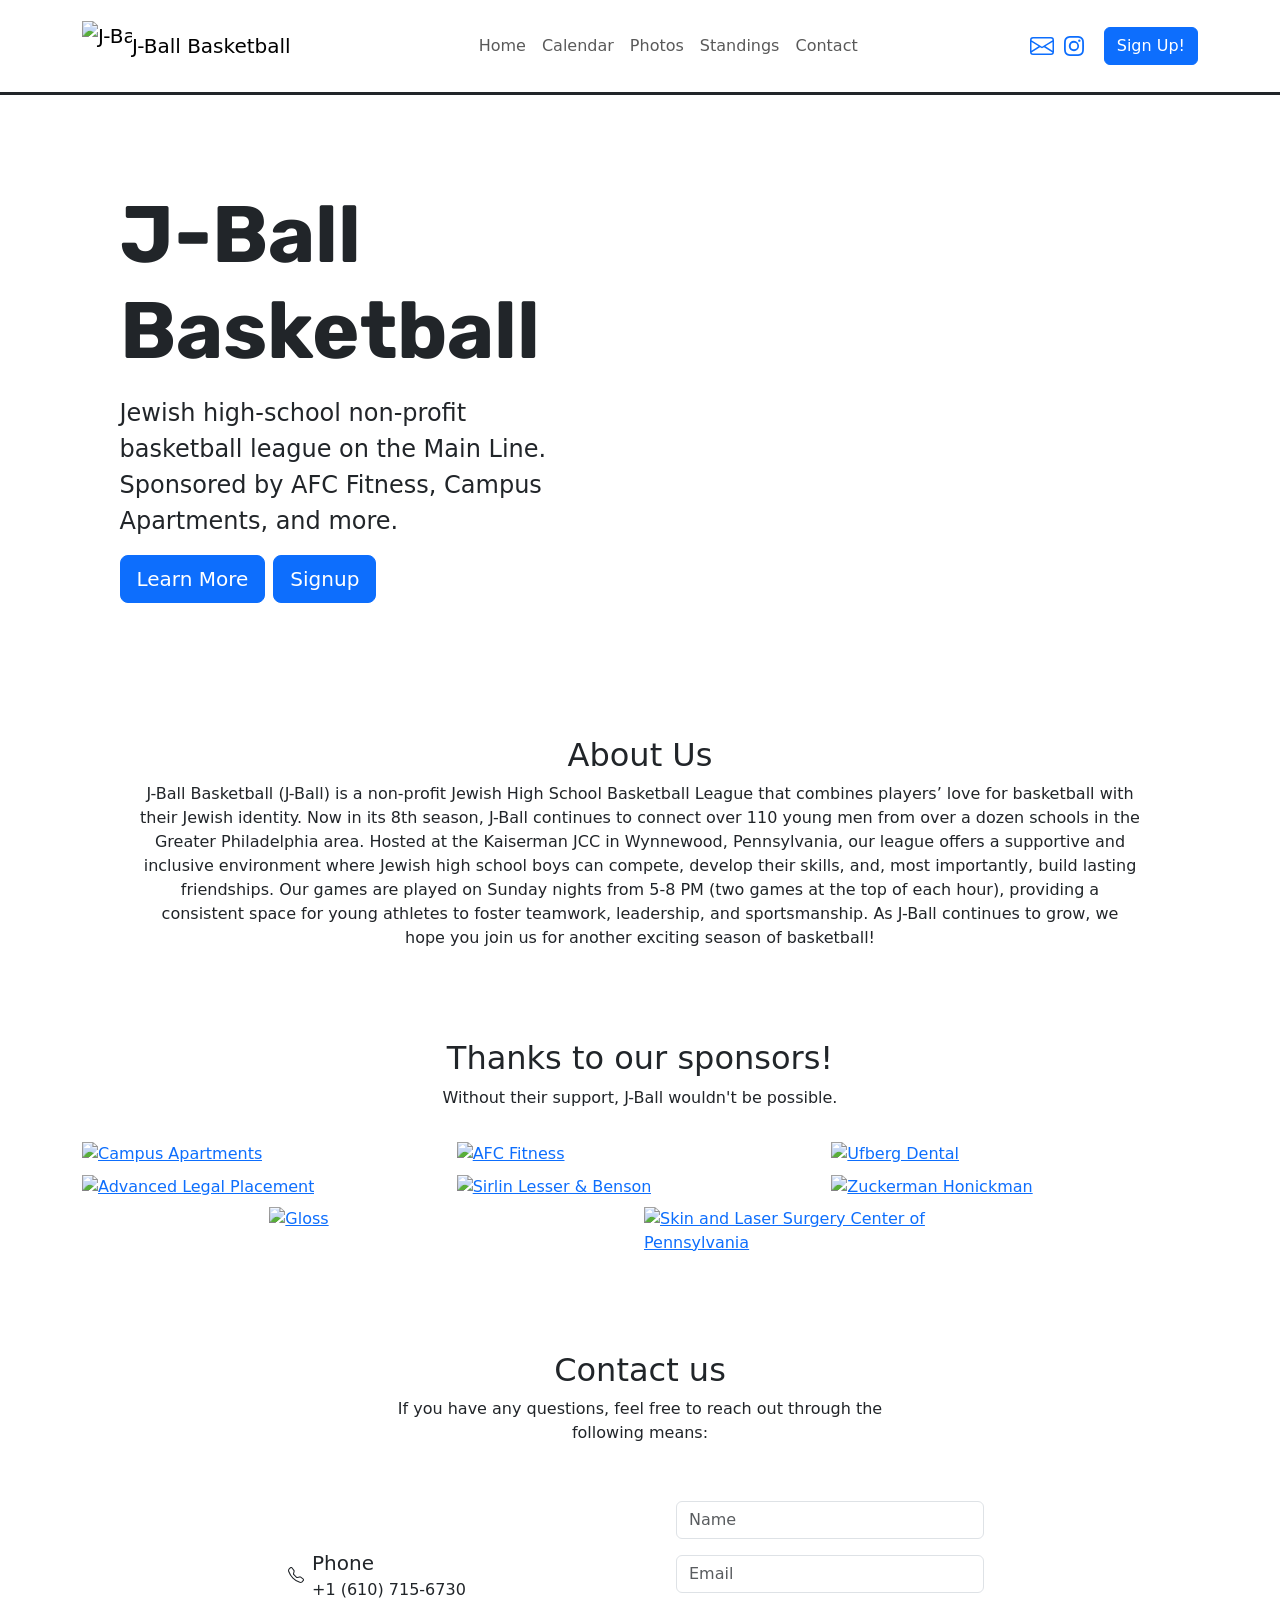
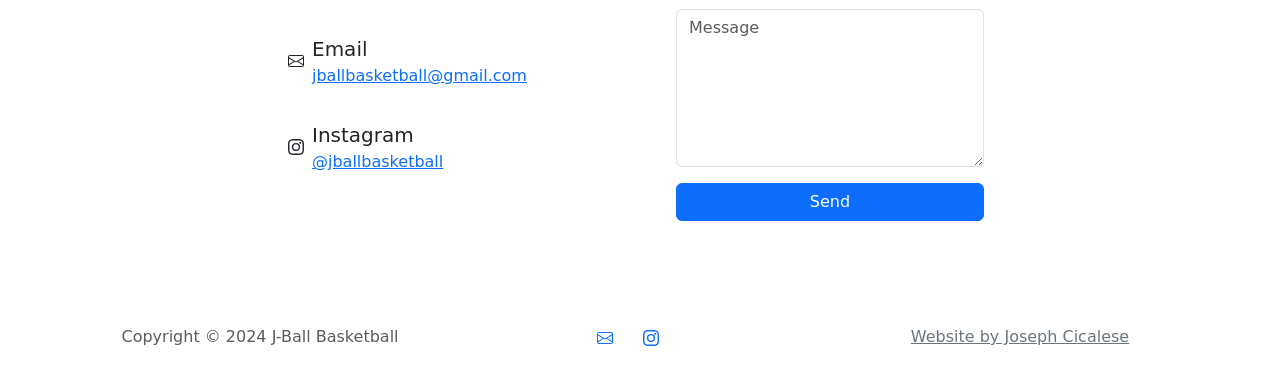
==== app/templates/index.html @ b158e4e8 "Fixed Google Analytics 2" ====
<!DOCTYPE html>
<html data-bs-theme="light" lang="en">

<head>
    <meta charset="utf-8">
<!-- Google Tag Manager -->
<script>(function(w,d,s,l,i){w[l]=w[l]||[];w[l].push({'gtm.start':
new Date().getTime(),event:'gtm.js'});var f=d.getElementsByTagName(s)[0],
j=d.createElement(s),dl=l!='dataLayer'?'&l='+l:'';j.async=true;j.src=
'https://www.googletagmanager.com/gtm.js?id='+i+dl;f.parentNode.insertBefore(j,f);
})(window,document,'script','dataLayer','GTM-PV2G3R6Z');</script>
<!-- End Google Tag Manager -->
<!-- Google tag (gtag.js) -->
<script async src="https://www.googletagmanager.com/gtag/js?id=G-W5881GRMF7"></script>
<script>
  window.dataLayer = window.dataLayer || [];
  function gtag(){dataLayer.push(arguments);}
  gtag('js', new Date());

  gtag('config', 'G-W5881GRMF7');
</script>
    <meta name="viewport" content="width=device-width, initial-scale=1.0, shrink-to-fit=no">
    <title>J-Ball Basketball</title>
    <link rel="canonical" href="https://jballbasketball.com/">
    <meta property="og:url" content="https://jballbasketball.com/">
    <meta property="og:type" content="website">
    <meta name="description" content="Jewish high-school non-profit basketball league on the Main Line. Sponsored by AFC Fitness, Campus Apartments, and more. ">
    <script type="application/ld+json">
        {
            "@context": "http://schema.org",
            "@type": "WebSite",
            "name": "J-Ball Basketball",
            "url": "https://jballbasketball.com"
        }
    </script>
    <link rel="icon" type="image/png" sizes="800x800" href="https://ik.imagekit.io/jballbasketball/logos/jball-logo.png">
    <link rel="icon" type="image/png" sizes="800x800" href="https://ik.imagekit.io/jballbasketball/logos/jball-logo.png">
    <link rel="stylesheet" href="https://cdn.jsdelivr.net/npm/bootstrap@5.3.3/dist/css/bootstrap.min.css">
    <link rel="stylesheet" href="https://fonts.googleapis.com/css?family=ABeeZee&amp;display=swap">
    <link rel="stylesheet" href="https://fonts.googleapis.com/css?family=Open+Sans&amp;display=swap">
    <link rel="stylesheet" href="https://fonts.googleapis.com/css?family=Rubik&amp;display=swap">
    <link rel="stylesheet" href="/assets/css/styles.min.css">
    <link rel="stylesheet" href="https://cdn.jsdelivr.net/npm/bootstrap-icons@1.11.0/font/bootstrap-icons.css">
</head>

<body style="border-bottom-color: var(--bs-emphasis-color);">
    <nav class="navbar navbar-expand-md bg-body py-3" style="border-bottom-style: solid;">
        <div class="container"><!-- Google Tag Manager (noscript) -->
<noscript><iframe src="https://www.googletagmanager.com/ns/?id=GTM-PV2G3R6Z" height="0" width="0"
        style="display:none;visibility:hidden"></iframe></noscript>
<!-- End Google Tag Manager (noscript) --><a class="navbar-brand d-flex align-items-center" href="/"><img src="https://ik.imagekit.io/jballbasketball/logos/jball-logo.png" width="50" height="50" alt="J-Ball Logo"><span>J-Ball Basketball</span></a><button data-bs-toggle="collapse" class="navbar-toggler" data-bs-target="#navcol-3"><span class="visually-hidden">Toggle navigation</span><span class="navbar-toggler-icon"></span></button>
            <div class="collapse navbar-collapse" id="navcol-3">
                <ul class="navbar-nav mx-auto" id="navbar-links">
                    <li class="nav-item"><a class="nav-link" href="/">Home</a></li>
                    <li class="nav-item"><a class="nav-link" href="/calendar/">Calendar</a></li>
                    <li class="nav-item"><a class="nav-link" href="/photos/">Photos</a></li>
                    <li class="nav-item"><a class="nav-link" href="/standings/">Standings</a></li>
                    <li class="nav-item"><a class="nav-link" href="/contact/">Contact</a></li>
                </ul>
                <div class="d-md-flex d-xl-flex align-items-md-center align-items-xl-center">
                    <div style="margin-right: 20px;"><a href="mailto:jballbasketball@gmail.com" aria-label="Email J-Ball Basketball"><svg xmlns="http://www.w3.org/2000/svg" width="1em" height="1em" fill="currentColor" viewBox="0 0 16 16" class="bi bi-envelope" style="font-size: 24px;">
                                <path d="M0 4a2 2 0 0 1 2-2h12a2 2 0 0 1 2 2v8a2 2 0 0 1-2 2H2a2 2 0 0 1-2-2zm2-1a1 1 0 0 0-1 1v.217l7 4.2 7-4.2V4a1 1 0 0 0-1-1zm13 2.383-4.708 2.825L15 11.105zm-.034 6.876-5.64-3.471L8 9.583l-1.326-.795-5.64 3.47A1 1 0 0 0 2 13h12a1 1 0 0 0 .966-.741M1 11.105l4.708-2.897L1 5.383z"></path>
                            </svg></a><a href="https://www.instagram.com/jballbasketball/" aria-label="J-Ball Basketball's Instagram"><svg xmlns="http://www.w3.org/2000/svg" width="1em" height="1em" fill="currentColor" viewBox="0 0 16 16" class="bi bi-instagram" style="margin-left: 10px;font-size: 20px;">
                                <path d="M8 0C5.829 0 5.556.01 4.703.048 3.85.088 3.269.222 2.76.42a3.917 3.917 0 0 0-1.417.923A3.927 3.927 0 0 0 .42 2.76C.222 3.268.087 3.85.048 4.7.01 5.555 0 5.827 0 8.001c0 2.172.01 2.444.048 3.297.04.852.174 1.433.372 1.942.205.526.478.972.923 1.417.444.445.89.719 1.416.923.51.198 1.09.333 1.942.372C5.555 15.99 5.827 16 8 16s2.444-.01 3.298-.048c.851-.04 1.434-.174 1.943-.372a3.916 3.916 0 0 0 1.416-.923c.445-.445.718-.891.923-1.417.197-.509.332-1.09.372-1.942C15.99 10.445 16 10.173 16 8s-.01-2.445-.048-3.299c-.04-.851-.175-1.433-.372-1.941a3.926 3.926 0 0 0-.923-1.417A3.911 3.911 0 0 0 13.24.42c-.51-.198-1.092-.333-1.943-.372C10.443.01 10.172 0 7.998 0h.003zm-.717 1.442h.718c2.136 0 2.389.007 3.232.046.78.035 1.204.166 1.486.275.373.145.64.319.92.599.28.28.453.546.598.92.11.281.24.705.275 1.485.039.843.047 1.096.047 3.231s-.008 2.389-.047 3.232c-.035.78-.166 1.203-.275 1.485a2.47 2.47 0 0 1-.599.919c-.28.28-.546.453-.92.598-.28.11-.704.24-1.485.276-.843.038-1.096.047-3.232.047s-2.39-.009-3.233-.047c-.78-.036-1.203-.166-1.485-.276a2.478 2.478 0 0 1-.92-.598 2.48 2.48 0 0 1-.6-.92c-.109-.281-.24-.705-.275-1.485-.038-.843-.046-1.096-.046-3.233 0-2.136.008-2.388.046-3.231.036-.78.166-1.204.276-1.486.145-.373.319-.64.599-.92.28-.28.546-.453.92-.598.282-.11.705-.24 1.485-.276.738-.034 1.024-.044 2.515-.045v.002zm4.988 1.328a.96.96 0 1 0 0 1.92.96.96 0 0 0 0-1.92zm-4.27 1.122a4.109 4.109 0 1 0 0 8.217 4.109 4.109 0 0 0 0-8.217zm0 1.441a2.667 2.667 0 1 1 0 5.334 2.667 2.667 0 0 1 0-5.334"></path>
                            </svg></a></div><a class="btn btn-primary" role="button" href="/signup/">Sign Up!</a>
                </div>
            </div>
        </div>
    </nav>
    <section>
        <div data-bss-parallax-bg="true" style="height: 600px;background-image: url(https://ik.imagekit.io/jballbasketball/pictures/basket-ball-dude.jpg);background-position: center;background-size: cover;">
            <div class="container justify-content-xxl-start h-100">
                <div class="row h-100">
                    <div class="col-md-6 text-center text-md-start d-flex d-sm-flex d-md-flex justify-content-center align-items-center justify-content-md-start align-items-md-center justify-content-xl-center">
                        <div id="main-title-box" style="max-width: 511px;padding: 20px;border-radius: 33px;">
                            <h1 class="display-1 fw-bold" style="color: var(--bs-body-color);font-family: Rubik, sans-serif;">J-Ball Basketball</h1>
                            <p class="my-3" style="font-size: 24px;">Jewish high-school non-profit basketball league on the Main Line. Sponsored by AFC Fitness, Campus Apartments, and more. </p><button class="btn btn-primary btn-lg me-2" type="button" onclick="document.getElementById(&#39;about-us&#39;).scrollIntoView();">Learn More</button><a class="btn btn-primary btn-lg me-2" role="button" href="/signup/">Signup</a>
                        </div>
                    </div>
                </div>
            </div>
        </div>
    </section>
    <section class="text-center d-flex justify-content-xl-center mt-3" id="about-us">
        <div class="text-center" style="margin: 25px;width: 1000px;">
            <h2>About Us</h2>
            <p>J-Ball Basketball (J-Ball) is a non-profit Jewish High School Basketball League that combines players’ love for basketball with their Jewish identity. Now in its 8th season, J-Ball continues to connect over 110 young men from over a dozen schools in the Greater Philadelphia area. Hosted at the Kaiserman JCC in Wynnewood, Pennsylvania, our league offers a supportive and inclusive environment where Jewish high school boys can compete, develop their skills, and, most importantly, build lasting friendships. Our games are played on Sunday nights from 5-8 PM (two games at the top of each hour), providing a consistent space for young athletes to foster teamwork, leadership, and sportsmanship. As J-Ball continues to grow, we hope you join us for another exciting season of basketball! </p>
        </div>
    </section>
    <section class="photo-gallery py-4 py-xl-5">
        <div class="container">
            <div class="row mb-3">
                <div class="col-md-8 col-xl-6 text-center mx-auto">
                    <h2>Thanks to our sponsors!</h2>
                    <p class="w-lg-50">Without their support, J-Ball wouldn't be possible.</p>
                </div>
            </div>
            <div class="row gx-2 gy-2 row-cols-1 row-cols-md-2 row-cols-xl-3 d-lg-flex justify-content-lg-center photos" data-bss-baguettebox="">
                <div class="col item sponsor-photo"><a href="https://ik.imagekit.io/jballbasketball/sponsors/campus-apartments.jpg"><img class="img-fluid" src="https://ik.imagekit.io/jballbasketball/sponsors/campus-apartments.jpg" alt="Campus Apartments"></a></div>
                <div class="col item sponsor-photo"><a href="https://ik.imagekit.io/jballbasketball/sponsors/afc-fitness.png"><img class="img-fluid" src="https://ik.imagekit.io/jballbasketball/sponsors/afc-fitness.png" width="240" height="244" alt="AFC Fitness"></a></div>
                <div class="col item sponsor-photo"><a href="https://ik.imagekit.io/jballbasketball/sponsors/ufberg-dental.png"><img class="img-fluid" src="https://ik.imagekit.io/jballbasketball/sponsors/ufberg-dental.png" alt="Ufberg Dental"></a></div>
                <div class="col item sponsor-photo"><a href="https://ik.imagekit.io/jballbasketball/sponsors/advanced-legal-placement.png"><img class="img-fluid" src="https://ik.imagekit.io/jballbasketball/sponsors/advanced-legal-placement.png" alt="Advanced Legal Placement"></a></div>
                <div class="col item sponsor-photo"><a href="https://ik.imagekit.io/jballbasketball/sponsors/lesser-benson.png"><img class="img-fluid" src="https://ik.imagekit.io/jballbasketball/sponsors/lesser-benson.png" alt="Sirlin Lesser &amp; Benson"></a></div>
                <div class="col item sponsor-photo"><a href="https://ik.imagekit.io/jballbasketball/sponsors/zuckerman-honickman.png"><img class="img-fluid" src="https://ik.imagekit.io/jballbasketball/sponsors/zuckerman-honickman.png" alt="Zuckerman Honickman"></a></div>
                <div class="col item sponsor-photo"><a href="https://ik.imagekit.io/jballbasketball/sponsors/gloss.png"><img class="img-fluid" src="https://ik.imagekit.io/jballbasketball/sponsors/gloss.png" alt="Gloss"></a></div>
                <div class="col item sponsor-photo"><a href="https://ik.imagekit.io/jballbasketball/sponsors/skin-and-laser.png"><img class="img-fluid" src="https://ik.imagekit.io/jballbasketball/sponsors/skin-and-laser.png" alt="Skin and Laser Surgery Center of Pennsylvania"></a></div>
            </div>
        </div>
    </section>
    <section class="position-relative py-4 py-xl-5">
        <div class="container position-relative">
            <div class="row mb-3">
                <div class="col-md-8 col-xl-6 text-center mx-auto">
                    <h2>Contact us</h2>
                    <p class="w-lg-50">If you have any questions, feel free to reach out through the following means:</p>
                </div>
            </div>
            <div class="row d-flex justify-content-center">
                <div class="col-md-6 col-lg-4 col-xl-4">
                    <div class="d-flex flex-column justify-content-center align-items-start h-100">
                        <div class="d-flex align-items-center p-3">
                            <div class="bs-icon-md bs-icon-rounded bs-icon-primary d-flex flex-shrink-0 justify-content-center align-items-center d-inline-block bs-icon"><svg xmlns="http://www.w3.org/2000/svg" width="1em" height="1em" fill="currentColor" viewBox="0 0 16 16" class="bi bi-telephone">
                                    <path d="M3.654 1.328a.678.678 0 0 0-1.015-.063L1.605 2.3c-.483.484-.661 1.169-.45 1.77a17.568 17.568 0 0 0 4.168 6.608 17.569 17.569 0 0 0 6.608 4.168c.601.211 1.286.033 1.77-.45l1.034-1.034a.678.678 0 0 0-.063-1.015l-2.307-1.794a.678.678 0 0 0-.58-.122l-2.19.547a1.745 1.745 0 0 1-1.657-.459L5.482 8.062a1.745 1.745 0 0 1-.46-1.657l.548-2.19a.678.678 0 0 0-.122-.58L3.654 1.328zM1.884.511a1.745 1.745 0 0 1 2.612.163L6.29 2.98c.329.423.445.974.315 1.494l-.547 2.19a.678.678 0 0 0 .178.643l2.457 2.457a.678.678 0 0 0 .644.178l2.189-.547a1.745 1.745 0 0 1 1.494.315l2.306 1.794c.829.645.905 1.87.163 2.611l-1.034 1.034c-.74.74-1.846 1.065-2.877.702a18.634 18.634 0 0 1-7.01-4.42 18.634 18.634 0 0 1-4.42-7.009c-.362-1.03-.037-2.137.703-2.877L1.885.511z"></path>
                                </svg></div>
                            <div class="px-2">
                                <p class="lead mb-0">Phone</p>
                                <p class="mb-0">+1 (610) 715-6730</p>
                            </div>
                        </div>
                        <div class="d-flex align-items-center p-3">
                            <div class="bs-icon-md bs-icon-rounded bs-icon-primary d-flex flex-shrink-0 justify-content-center align-items-center d-inline-block bs-icon"><svg xmlns="http://www.w3.org/2000/svg" width="1em" height="1em" fill="currentColor" viewBox="0 0 16 16" class="bi bi-envelope">
                                    <path d="M0 4a2 2 0 0 1 2-2h12a2 2 0 0 1 2 2v8a2 2 0 0 1-2 2H2a2 2 0 0 1-2-2zm2-1a1 1 0 0 0-1 1v.217l7 4.2 7-4.2V4a1 1 0 0 0-1-1zm13 2.383-4.708 2.825L15 11.105zm-.034 6.876-5.64-3.471L8 9.583l-1.326-.795-5.64 3.47A1 1 0 0 0 2 13h12a1 1 0 0 0 .966-.741M1 11.105l4.708-2.897L1 5.383z"></path>
                                </svg></div>
                            <div class="px-2">
                                <p class="lead mb-0">Email</p><a href="mailto:jballbasketball@gmail.com">
                                    <p class="mb-0">jballbasketball@gmail.com</p>
                                </a>
                            </div>
                        </div>
                        <div class="d-flex align-items-center p-3">
                            <div class="bs-icon-md bs-icon-rounded bs-icon-primary d-flex flex-shrink-0 justify-content-center align-items-center d-inline-block bs-icon"><svg xmlns="http://www.w3.org/2000/svg" width="1em" height="1em" fill="currentColor" viewBox="0 0 16 16" class="bi bi-instagram">
                                    <path d="M8 0C5.829 0 5.556.01 4.703.048 3.85.088 3.269.222 2.76.42a3.917 3.917 0 0 0-1.417.923A3.927 3.927 0 0 0 .42 2.76C.222 3.268.087 3.85.048 4.7.01 5.555 0 5.827 0 8.001c0 2.172.01 2.444.048 3.297.04.852.174 1.433.372 1.942.205.526.478.972.923 1.417.444.445.89.719 1.416.923.51.198 1.09.333 1.942.372C5.555 15.99 5.827 16 8 16s2.444-.01 3.298-.048c.851-.04 1.434-.174 1.943-.372a3.916 3.916 0 0 0 1.416-.923c.445-.445.718-.891.923-1.417.197-.509.332-1.09.372-1.942C15.99 10.445 16 10.173 16 8s-.01-2.445-.048-3.299c-.04-.851-.175-1.433-.372-1.941a3.926 3.926 0 0 0-.923-1.417A3.911 3.911 0 0 0 13.24.42c-.51-.198-1.092-.333-1.943-.372C10.443.01 10.172 0 7.998 0h.003zm-.717 1.442h.718c2.136 0 2.389.007 3.232.046.78.035 1.204.166 1.486.275.373.145.64.319.92.599.28.28.453.546.598.92.11.281.24.705.275 1.485.039.843.047 1.096.047 3.231s-.008 2.389-.047 3.232c-.035.78-.166 1.203-.275 1.485a2.47 2.47 0 0 1-.599.919c-.28.28-.546.453-.92.598-.28.11-.704.24-1.485.276-.843.038-1.096.047-3.232.047s-2.39-.009-3.233-.047c-.78-.036-1.203-.166-1.485-.276a2.478 2.478 0 0 1-.92-.598 2.48 2.48 0 0 1-.6-.92c-.109-.281-.24-.705-.275-1.485-.038-.843-.046-1.096-.046-3.233 0-2.136.008-2.388.046-3.231.036-.78.166-1.204.276-1.486.145-.373.319-.64.599-.92.28-.28.546-.453.92-.598.282-.11.705-.24 1.485-.276.738-.034 1.024-.044 2.515-.045v.002zm4.988 1.328a.96.96 0 1 0 0 1.92.96.96 0 0 0 0-1.92zm-4.27 1.122a4.109 4.109 0 1 0 0 8.217 4.109 4.109 0 0 0 0-8.217zm0 1.441a2.667 2.667 0 1 1 0 5.334 2.667 2.667 0 0 1 0-5.334"></path>
                                </svg></div>
                            <div class="px-2">
                                <p class="lead mb-0">Instagram</p><a href="https://www.instagram.com/jballbasketball/">
                                    <p class="mb-0">@jballbasketball</p>
                                </a>
                            </div>
                        </div>
                    </div>
                </div>
                <div class="col-md-6 col-lg-5 col-xl-4">
                    <div>
                        <form class="p-3 p-xl-4" data-bss-recipient="56b53bdfa88cc1d5cde0d2db4779ac4d">
                            <div class="mb-3"><input class="form-control" type="text" id="name-1" name="name" placeholder="Name" required=""></div>
                            <div class="mb-3"><input class="form-control" type="email" id="email-1" name="email" placeholder="Email" required=""></div>
                            <div class="mb-3"><textarea class="form-control" id="message-1" name="message" rows="6" placeholder="Message" required=""></textarea></div><input class="form-control d-none" type="text" name="form-id" placeholder="Form Type" value="contact-form-jball" readonly="">
                            <div><button class="btn btn-primary d-block w-100" type="submit">Send </button></div>
                        </form>
                    </div>
                </div>
            </div>
        </div>
    </section>
    <footer class="text-center py-4">
        <div class="container">
            <div class="row row-cols-1 row-cols-lg-3">
                <div class="col">
                    <p class="text-muted my-2">Copyright&nbsp;© 2024 J-Ball Basketball</p>
                </div>
                <div class="col">
                    <ul class="list-inline my-2">
                        <li class="list-inline-item me-4"><a href="mailto:jballbasketball@gmail.com" aria-label="Email J-Ball Basketball">
                                <div class="bs-icon-sm bs-icon-circle bs-icon-primary bs-icon"><svg xmlns="http://www.w3.org/2000/svg" width="1em" height="1em" fill="currentColor" viewBox="0 0 16 16" class="bi bi-envelope">
                                        <path d="M0 4a2 2 0 0 1 2-2h12a2 2 0 0 1 2 2v8a2 2 0 0 1-2 2H2a2 2 0 0 1-2-2zm2-1a1 1 0 0 0-1 1v.217l7 4.2 7-4.2V4a1 1 0 0 0-1-1zm13 2.383-4.708 2.825L15 11.105zm-.034 6.876-5.64-3.471L8 9.583l-1.326-.795-5.64 3.47A1 1 0 0 0 2 13h12a1 1 0 0 0 .966-.741M1 11.105l4.708-2.897L1 5.383z"></path>
                                    </svg></div>
                            </a></li>
                        <li class="list-inline-item me-4"><a href="https://www.instagram.com/jballbasketball/" aria-label="J-Ball Basketball's Instagram">
                                <div class="bs-icon-sm bs-icon-circle bs-icon-primary bs-icon"><svg xmlns="http://www.w3.org/2000/svg" width="1em" height="1em" fill="currentColor" viewBox="0 0 16 16" class="bi bi-instagram">
                                        <path d="M8 0C5.829 0 5.556.01 4.703.048 3.85.088 3.269.222 2.76.42a3.917 3.917 0 0 0-1.417.923A3.927 3.927 0 0 0 .42 2.76C.222 3.268.087 3.85.048 4.7.01 5.555 0 5.827 0 8.001c0 2.172.01 2.444.048 3.297.04.852.174 1.433.372 1.942.205.526.478.972.923 1.417.444.445.89.719 1.416.923.51.198 1.09.333 1.942.372C5.555 15.99 5.827 16 8 16s2.444-.01 3.298-.048c.851-.04 1.434-.174 1.943-.372a3.916 3.916 0 0 0 1.416-.923c.445-.445.718-.891.923-1.417.197-.509.332-1.09.372-1.942C15.99 10.445 16 10.173 16 8s-.01-2.445-.048-3.299c-.04-.851-.175-1.433-.372-1.941a3.926 3.926 0 0 0-.923-1.417A3.911 3.911 0 0 0 13.24.42c-.51-.198-1.092-.333-1.943-.372C10.443.01 10.172 0 7.998 0h.003zm-.717 1.442h.718c2.136 0 2.389.007 3.232.046.78.035 1.204.166 1.486.275.373.145.64.319.92.599.28.28.453.546.598.92.11.281.24.705.275 1.485.039.843.047 1.096.047 3.231s-.008 2.389-.047 3.232c-.035.78-.166 1.203-.275 1.485a2.47 2.47 0 0 1-.599.919c-.28.28-.546.453-.92.598-.28.11-.704.24-1.485.276-.843.038-1.096.047-3.232.047s-2.39-.009-3.233-.047c-.78-.036-1.203-.166-1.485-.276a2.478 2.478 0 0 1-.92-.598 2.48 2.48 0 0 1-.6-.92c-.109-.281-.24-.705-.275-1.485-.038-.843-.046-1.096-.046-3.233 0-2.136.008-2.388.046-3.231.036-.78.166-1.204.276-1.486.145-.373.319-.64.599-.92.28-.28.546-.453.92-.598.282-.11.705-.24 1.485-.276.738-.034 1.024-.044 2.515-.045v.002zm4.988 1.328a.96.96 0 1 0 0 1.92.96.96 0 0 0 0-1.92zm-4.27 1.122a4.109 4.109 0 1 0 0 8.217 4.109 4.109 0 0 0 0-8.217zm0 1.441a2.667 2.667 0 1 1 0 5.334 2.667 2.667 0 0 1 0-5.334"></path>
                                    </svg></div>
                            </a></li>
                    </ul>
                </div>
                <div class="col">
                    <ul class="list-inline my-2">
                        <li class="list-inline-item"><a class="link-secondary" href="https://www.josephcicalese.com/">Website by Joseph Cicalese</a></li>
                    </ul>
                </div>
            </div>
        </div>
    </footer>
    <script src="https://cdn.jsdelivr.net/npm/bootstrap@5.3.3/dist/js/bootstrap.bundle.min.js"></script>
    <script src="/assets/js/script.min.js"></script>
    <script src="/assets/js/smart-forms.min.min.js"></script>
</body>

</html>
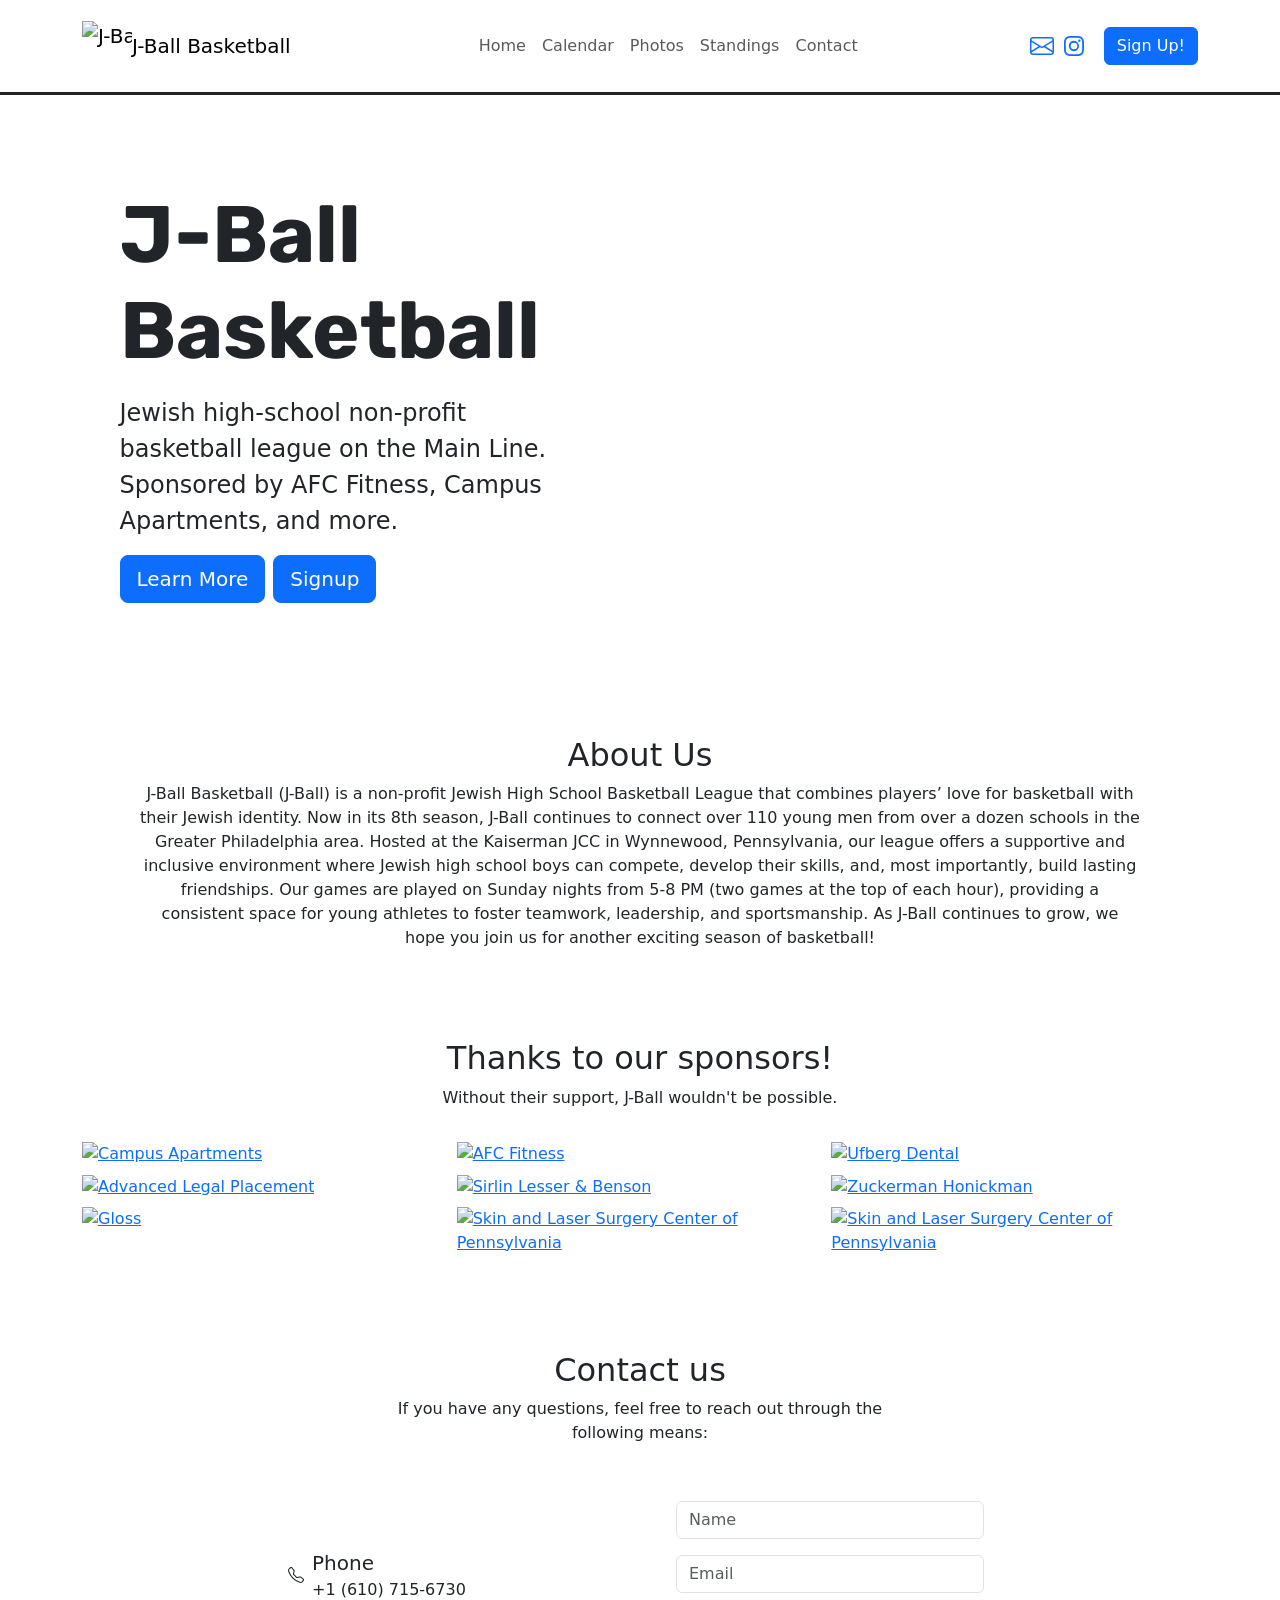
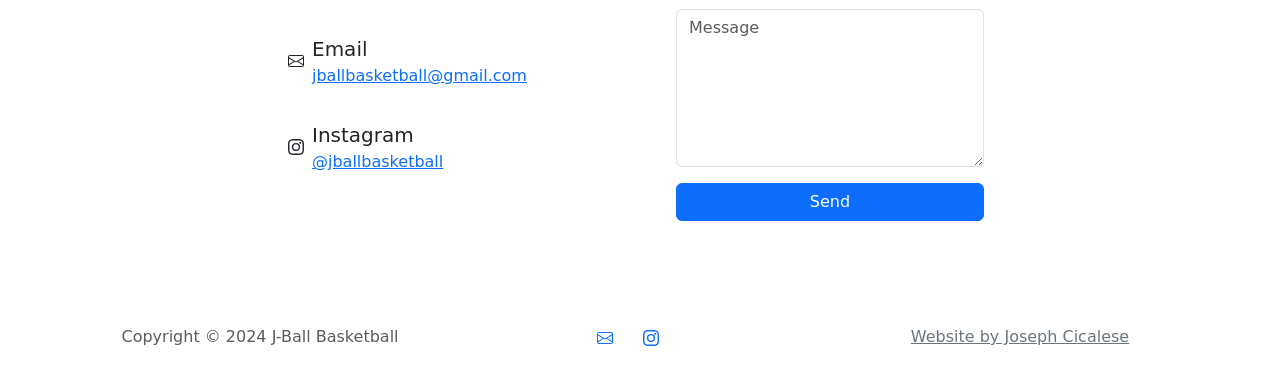
==== commit 602dd7f7: "Added O2W sponsor" ====
--- a/app/templates/index.html
+++ b/app/templates/index.html
@@ -68,7 +68,7 @@
         </div>
     </nav>
     <section>
-        <div data-bss-parallax-bg="true" style="height: 600px;background-image: url(https://ik.imagekit.io/jballbasketball/pictures/basket-ball-dude.jpg);background-position: center;background-size: cover;">
+        <div data-bss-parallax-bg="true" style="height: 600px;background-image: url(https://ik.imagekit.io/jballbasketball/pictures/home-page-photo.jpg);background-position: center;background-size: cover;">
             <div class="container justify-content-xxl-start h-100">
                 <div class="row h-100">
                     <div class="col-md-6 text-center text-md-start d-flex d-sm-flex d-md-flex justify-content-center align-items-center justify-content-md-start align-items-md-center justify-content-xl-center">
@@ -104,6 +104,7 @@
                 <div class="col item sponsor-photo"><a href="https://ik.imagekit.io/jballbasketball/sponsors/zuckerman-honickman.png"><img class="img-fluid" src="https://ik.imagekit.io/jballbasketball/sponsors/zuckerman-honickman.png" alt="Zuckerman Honickman"></a></div>
                 <div class="col item sponsor-photo"><a href="https://ik.imagekit.io/jballbasketball/sponsors/gloss.png"><img class="img-fluid" src="https://ik.imagekit.io/jballbasketball/sponsors/gloss.png" alt="Gloss"></a></div>
                 <div class="col item sponsor-photo"><a href="https://ik.imagekit.io/jballbasketball/sponsors/skin-and-laser.png"><img class="img-fluid" src="https://ik.imagekit.io/jballbasketball/sponsors/skin-and-laser.png" alt="Skin and Laser Surgery Center of Pennsylvania"></a></div>
+                <div class="col item sponsor-photo"><a href="https://ik.imagekit.io/jballbasketball/sponsors/skin-and-laser.png"><img class="img-fluid" src="https://ik.imagekit.io/jballbasketball/sponsors/out2win.png" alt="Skin and Laser Surgery Center of Pennsylvania"></a></div>
             </div>
         </div>
     </section>
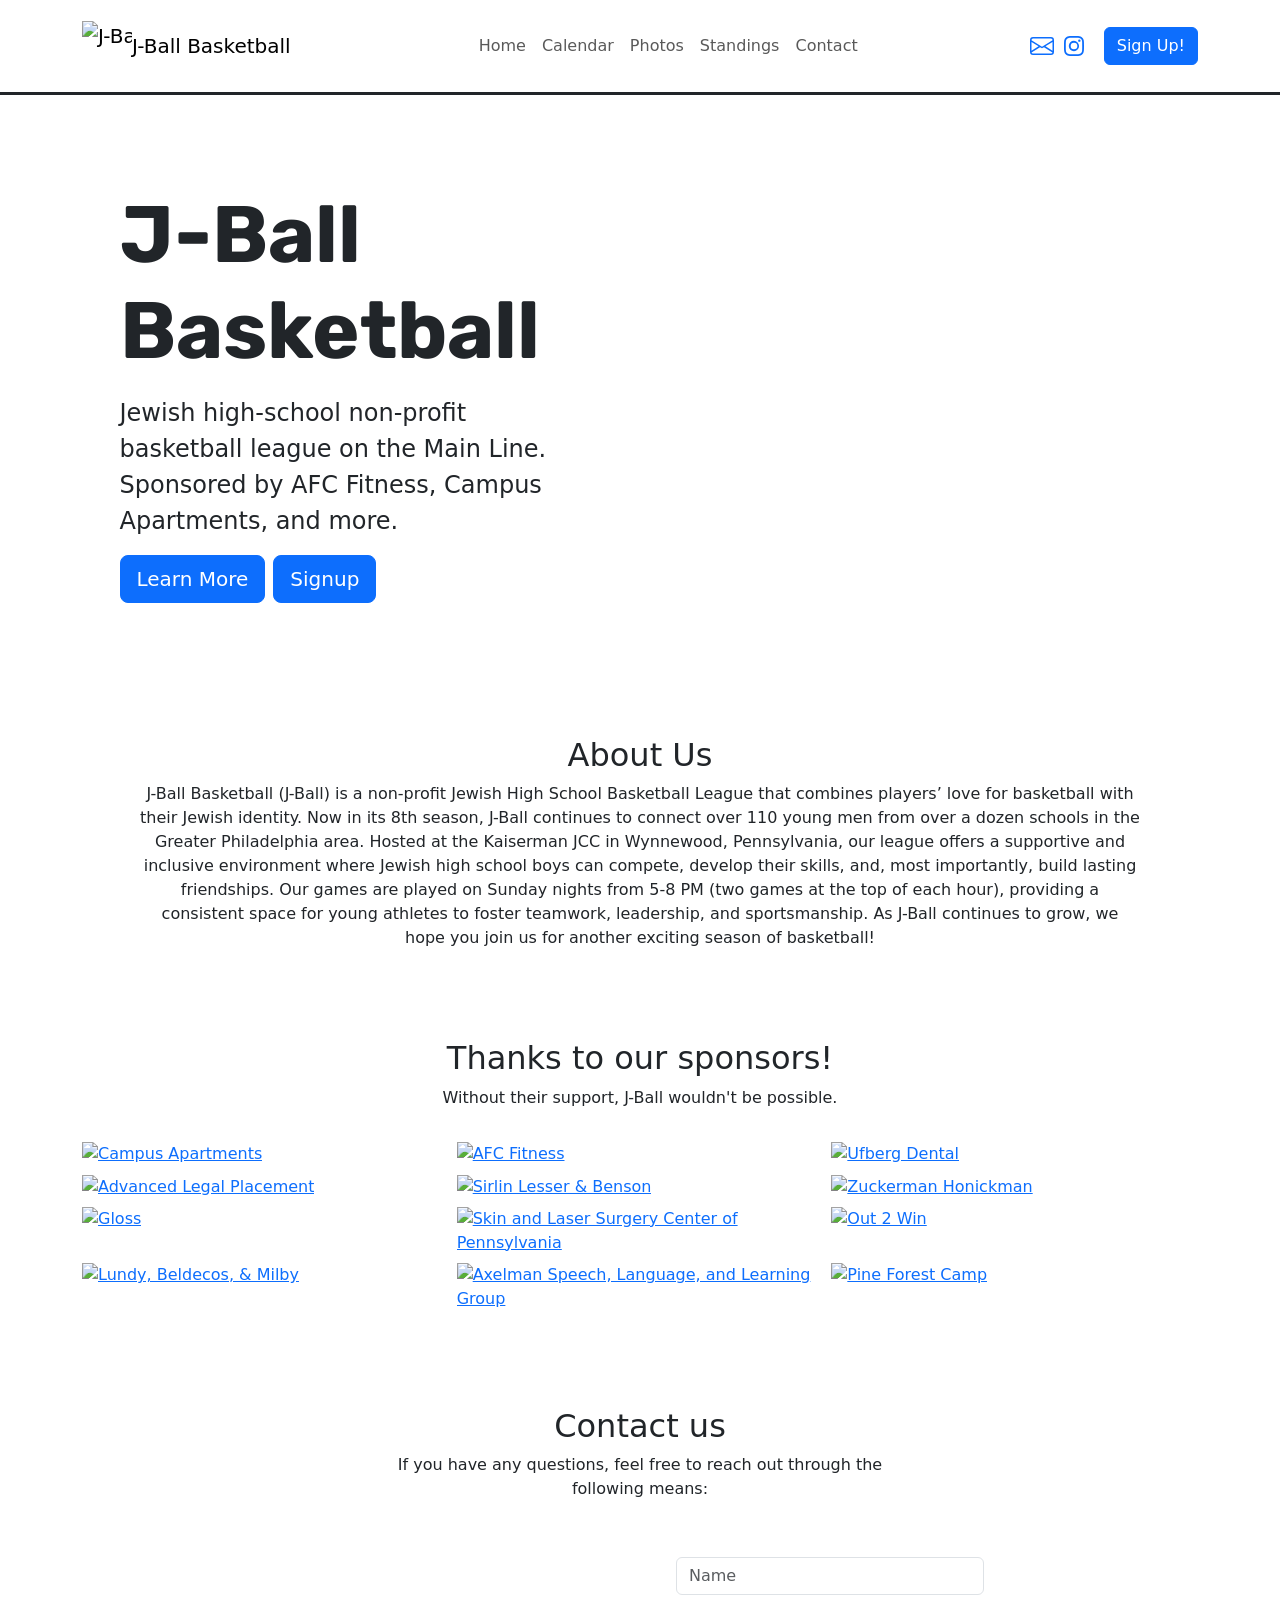
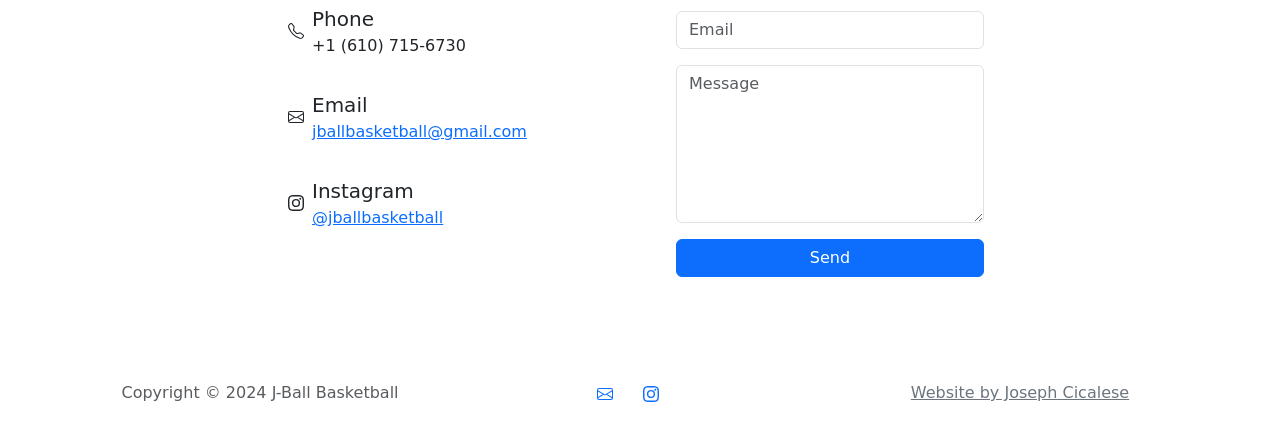
==== commit 67de5703: "Added sponsors and updated signup.html with wider central tournament" ====
--- a/app/templates/index.html
+++ b/app/templates/index.html
@@ -104,7 +104,10 @@
                 <div class="col item sponsor-photo"><a href="https://ik.imagekit.io/jballbasketball/sponsors/zuckerman-honickman.png"><img class="img-fluid" src="https://ik.imagekit.io/jballbasketball/sponsors/zuckerman-honickman.png" alt="Zuckerman Honickman"></a></div>
                 <div class="col item sponsor-photo"><a href="https://ik.imagekit.io/jballbasketball/sponsors/gloss.png"><img class="img-fluid" src="https://ik.imagekit.io/jballbasketball/sponsors/gloss.png" alt="Gloss"></a></div>
                 <div class="col item sponsor-photo"><a href="https://ik.imagekit.io/jballbasketball/sponsors/skin-and-laser.png"><img class="img-fluid" src="https://ik.imagekit.io/jballbasketball/sponsors/skin-and-laser.png" alt="Skin and Laser Surgery Center of Pennsylvania"></a></div>
-                <div class="col item sponsor-photo"><a href="https://ik.imagekit.io/jballbasketball/sponsors/skin-and-laser.png"><img class="img-fluid" src="https://ik.imagekit.io/jballbasketball/sponsors/out2win.png" alt="Skin and Laser Surgery Center of Pennsylvania"></a></div>
+                <div class="col item sponsor-photo"><a href="https://ik.imagekit.io/jballbasketball/sponsors/skin-and-laser.png"><img class="img-fluid" src="https://ik.imagekit.io/jballbasketball/sponsors/out2win.png" alt="Out 2 Win"></a></div>
+                <div class="col item sponsor-photo"><a href="https://ik.imagekit.io/jballbasketball/sponsors/skin-and-laser.png"><img class="img-fluid" src="https://ik.imagekit.io/jballbasketball/sponsors/lbm.png" alt="Lundy, Beldecos, &amp; Milby"></a></div>
+                <div class="col item sponsor-photo"><a href="https://ik.imagekit.io/jballbasketball/sponsors/skin-and-laser.png"><img class="img-fluid" src="https://ik.imagekit.io/jballbasketball/sponsors/axelman.png" alt="Axelman Speech, Language, and Learning Group"></a></div>
+                <div class="col item sponsor-photo"><a href="https://ik.imagekit.io/jballbasketball/sponsors/skin-and-laser.png"><img class="img-fluid" src="https://ik.imagekit.io/jballbasketball/sponsors/pineforestcamp.jpeg" alt="Pine Forest Camp"></a></div>
             </div>
         </div>
     </section>
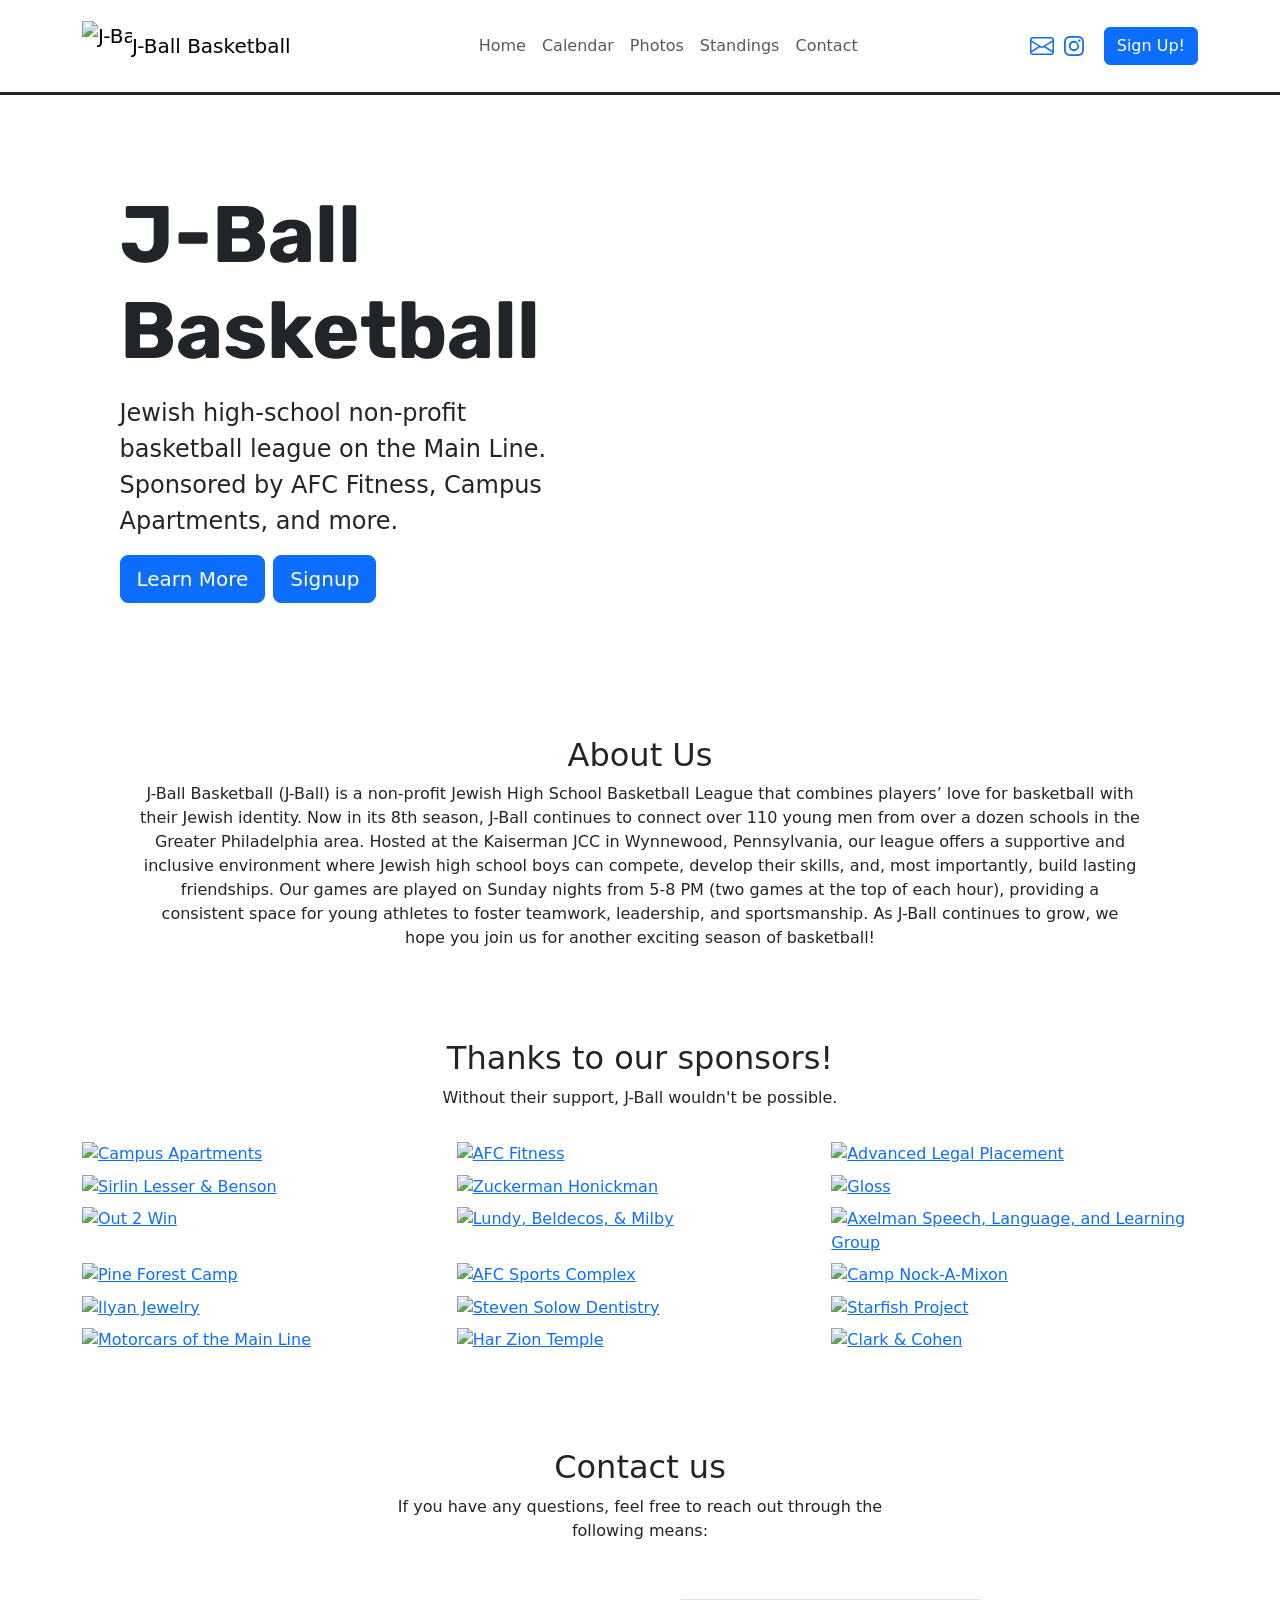
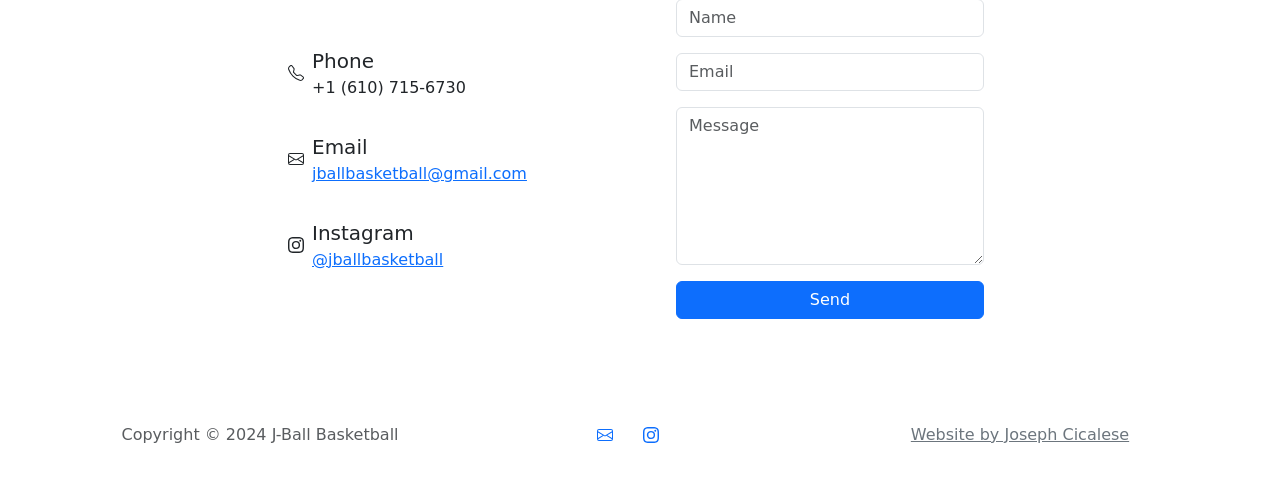
==== commit fce4f245: "Updated sponsors" ====
--- a/app/templates/index.html
+++ b/app/templates/index.html
@@ -98,16 +98,22 @@
             <div class="row gx-2 gy-2 row-cols-1 row-cols-md-2 row-cols-xl-3 d-lg-flex justify-content-lg-center photos" data-bss-baguettebox="">
                 <div class="col item sponsor-photo"><a href="https://ik.imagekit.io/jballbasketball/sponsors/campus-apartments.jpg"><img class="img-fluid" src="https://ik.imagekit.io/jballbasketball/sponsors/campus-apartments.jpg" alt="Campus Apartments"></a></div>
                 <div class="col item sponsor-photo"><a href="https://ik.imagekit.io/jballbasketball/sponsors/afc-fitness.png"><img class="img-fluid" src="https://ik.imagekit.io/jballbasketball/sponsors/afc-fitness.png" width="240" height="244" alt="AFC Fitness"></a></div>
-                <div class="col item sponsor-photo"><a href="https://ik.imagekit.io/jballbasketball/sponsors/ufberg-dental.png"><img class="img-fluid" src="https://ik.imagekit.io/jballbasketball/sponsors/ufberg-dental.png" alt="Ufberg Dental"></a></div>
                 <div class="col item sponsor-photo"><a href="https://ik.imagekit.io/jballbasketball/sponsors/advanced-legal-placement.png"><img class="img-fluid" src="https://ik.imagekit.io/jballbasketball/sponsors/advanced-legal-placement.png" alt="Advanced Legal Placement"></a></div>
                 <div class="col item sponsor-photo"><a href="https://ik.imagekit.io/jballbasketball/sponsors/lesser-benson.png"><img class="img-fluid" src="https://ik.imagekit.io/jballbasketball/sponsors/lesser-benson.png" alt="Sirlin Lesser &amp; Benson"></a></div>
                 <div class="col item sponsor-photo"><a href="https://ik.imagekit.io/jballbasketball/sponsors/zuckerman-honickman.png"><img class="img-fluid" src="https://ik.imagekit.io/jballbasketball/sponsors/zuckerman-honickman.png" alt="Zuckerman Honickman"></a></div>
                 <div class="col item sponsor-photo"><a href="https://ik.imagekit.io/jballbasketball/sponsors/gloss.png"><img class="img-fluid" src="https://ik.imagekit.io/jballbasketball/sponsors/gloss.png" alt="Gloss"></a></div>
-                <div class="col item sponsor-photo"><a href="https://ik.imagekit.io/jballbasketball/sponsors/skin-and-laser.png"><img class="img-fluid" src="https://ik.imagekit.io/jballbasketball/sponsors/skin-and-laser.png" alt="Skin and Laser Surgery Center of Pennsylvania"></a></div>
-                <div class="col item sponsor-photo"><a href="https://ik.imagekit.io/jballbasketball/sponsors/skin-and-laser.png"><img class="img-fluid" src="https://ik.imagekit.io/jballbasketball/sponsors/out2win.png" alt="Out 2 Win"></a></div>
-                <div class="col item sponsor-photo"><a href="https://ik.imagekit.io/jballbasketball/sponsors/skin-and-laser.png"><img class="img-fluid" src="https://ik.imagekit.io/jballbasketball/sponsors/lbm.png" alt="Lundy, Beldecos, &amp; Milby"></a></div>
-                <div class="col item sponsor-photo"><a href="https://ik.imagekit.io/jballbasketball/sponsors/skin-and-laser.png"><img class="img-fluid" src="https://ik.imagekit.io/jballbasketball/sponsors/axelman.png" alt="Axelman Speech, Language, and Learning Group"></a></div>
-                <div class="col item sponsor-photo"><a href="https://ik.imagekit.io/jballbasketball/sponsors/skin-and-laser.png"><img class="img-fluid" src="https://ik.imagekit.io/jballbasketball/sponsors/pineforestcamp.jpeg" alt="Pine Forest Camp"></a></div>
+                <div class="col item sponsor-photo"><a href="sponsors/skin-and-laser.png"><img class="img-fluid" src="https://ik.imagekit.io/jballbasketball/sponsors/out2win.png" alt="Out 2 Win"></a></div>
+                <div class="col item sponsor-photo"><a href="sponsors/skin-and-laser.png"><img class="img-fluid" src="https://ik.imagekit.io/jballbasketball/sponsors/lbm.png" alt="Lundy, Beldecos, &amp; Milby"></a></div>
+                <div class="col item sponsor-photo"><a href="sponsors/skin-and-laser.png"><img class="img-fluid" src="https://ik.imagekit.io/jballbasketball/sponsors/axelman.png" alt="Axelman Speech, Language, and Learning Group"></a></div>
+                <div class="col item sponsor-photo"><a href="sponsors/skin-and-laser.png"><img class="img-fluid" src="https://ik.imagekit.io/jballbasketball/sponsors/pineforestcamp.jpeg" alt="Pine Forest Camp"></a></div>
+                <div class="col item sponsor-photo"><a href="sponsors/skin-and-laser.png"><img class="img-fluid" src="https://ik.imagekit.io/jballbasketball/sponsors/afc-sports-complex.png" alt="AFC Sports Complex"></a></div>
+                <div class="col item sponsor-photo"><a href="sponsors/skin-and-laser.png"><img class="img-fluid" src="https://ik.imagekit.io/jballbasketball/sponsors/camp-nock-a-mixon.png" alt="Camp Nock-A-Mixon"></a></div>
+                <div class="col item sponsor-photo"><a href="sponsors/skin-and-laser.png"><img class="img-fluid" src="https://ik.imagekit.io/jballbasketball/sponsors/ilyan-jewelry.png" alt="Ilyan Jewelry"></a></div>
+                <div class="col item sponsor-photo"><a href="sponsors/skin-and-laser.png"><img class="img-fluid" src="https://ik.imagekit.io/jballbasketball/sponsors/steven-solow-dentistry.png" alt="Steven Solow Dentistry"></a></div>
+                <div class="col item sponsor-photo"><a href="sponsors/skin-and-laser.png"><img class="img-fluid" src="https://ik.imagekit.io/jballbasketball/sponsors/starfish-project.png" alt="Starfish Project "></a></div>
+                <div class="col item sponsor-photo"><a href="sponsors/skin-and-laser.png"><img class="img-fluid" src="https://ik.imagekit.io/jballbasketball/sponsors/motorcars-of-the-main-line.png" alt="Motorcars of the Main Line"></a></div>
+                <div class="col item sponsor-photo"><a href="sponsors/skin-and-laser.png"><img class="img-fluid" src="https://ik.imagekit.io/jballbasketball/sponsors/mens-club-of-har-zion-temple.png" alt="Har Zion Temple" width="269" height="329"></a></div>
+                <div class="col item sponsor-photo"><a href="sponsors/skin-and-laser.png"><img class="img-fluid" src="https://ik.imagekit.io/jballbasketball/sponsors/clark-and-cohen.png" alt="Clark &amp; Cohen" width="269" height="329"></a></div>
             </div>
         </div>
     </section>
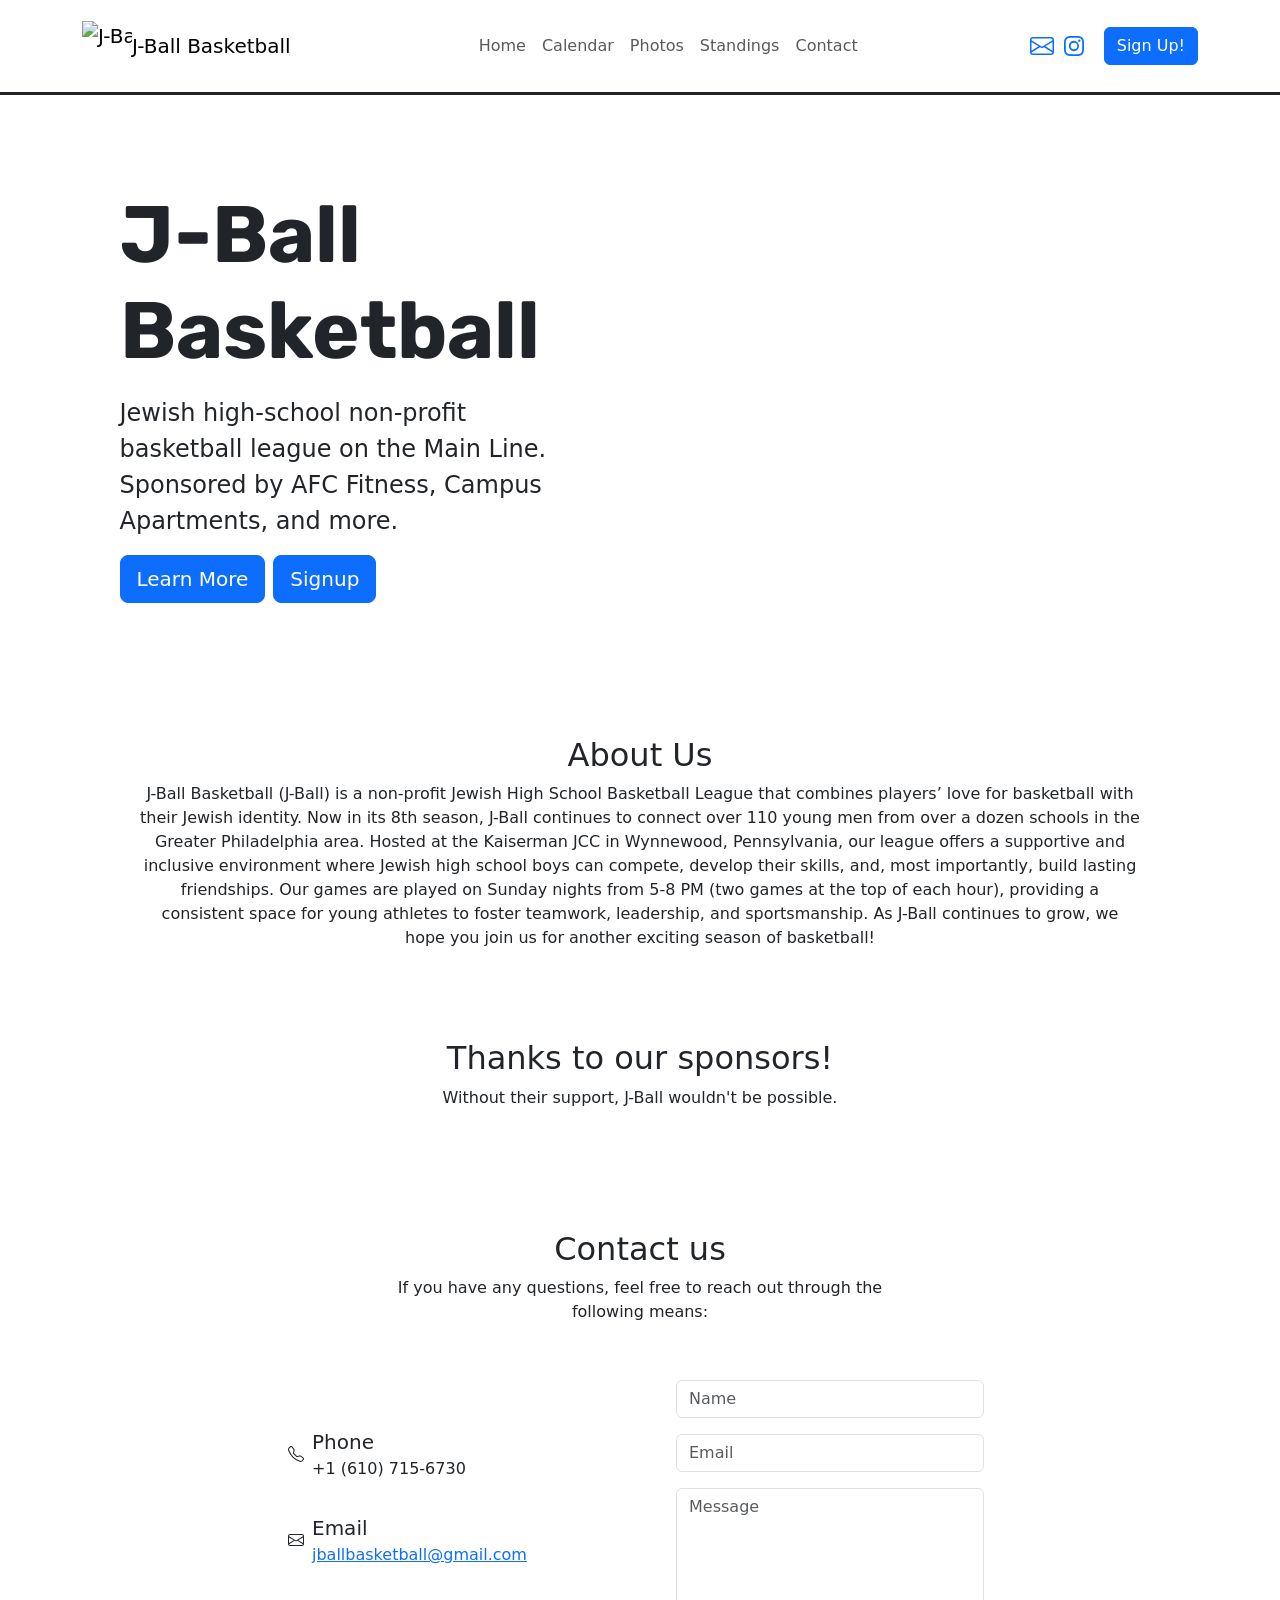
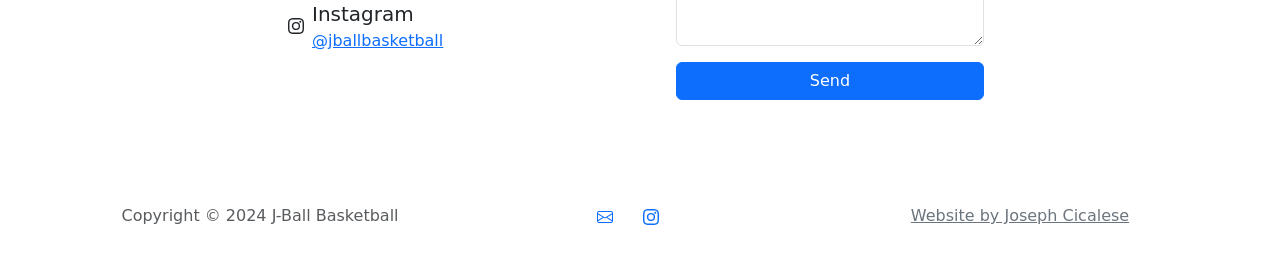
==== commit 14697309: "Made sponsors dynamic through a Google Drive folder" ====
--- a/app/templates/index.html
+++ b/app/templates/index.html
@@ -95,25 +95,8 @@
                     <p class="w-lg-50">Without their support, J-Ball wouldn't be possible.</p>
                 </div>
             </div>
-            <div class="row gx-2 gy-2 row-cols-1 row-cols-md-2 row-cols-xl-3 d-lg-flex justify-content-lg-center photos" data-bss-baguettebox="">
-                <div class="col item sponsor-photo"><a href="https://ik.imagekit.io/jballbasketball/sponsors/campus-apartments.jpg"><img class="img-fluid" src="https://ik.imagekit.io/jballbasketball/sponsors/campus-apartments.jpg" alt="Campus Apartments"></a></div>
-                <div class="col item sponsor-photo"><a href="https://ik.imagekit.io/jballbasketball/sponsors/afc-fitness.png"><img class="img-fluid" src="https://ik.imagekit.io/jballbasketball/sponsors/afc-fitness.png" width="240" height="244" alt="AFC Fitness"></a></div>
-                <div class="col item sponsor-photo"><a href="https://ik.imagekit.io/jballbasketball/sponsors/advanced-legal-placement.png"><img class="img-fluid" src="https://ik.imagekit.io/jballbasketball/sponsors/advanced-legal-placement.png" alt="Advanced Legal Placement"></a></div>
-                <div class="col item sponsor-photo"><a href="https://ik.imagekit.io/jballbasketball/sponsors/lesser-benson.png"><img class="img-fluid" src="https://ik.imagekit.io/jballbasketball/sponsors/lesser-benson.png" alt="Sirlin Lesser &amp; Benson"></a></div>
-                <div class="col item sponsor-photo"><a href="https://ik.imagekit.io/jballbasketball/sponsors/zuckerman-honickman.png"><img class="img-fluid" src="https://ik.imagekit.io/jballbasketball/sponsors/zuckerman-honickman.png" alt="Zuckerman Honickman"></a></div>
-                <div class="col item sponsor-photo"><a href="https://ik.imagekit.io/jballbasketball/sponsors/gloss.png"><img class="img-fluid" src="https://ik.imagekit.io/jballbasketball/sponsors/gloss.png" alt="Gloss"></a></div>
-                <div class="col item sponsor-photo"><a href="sponsors/skin-and-laser.png"><img class="img-fluid" src="https://ik.imagekit.io/jballbasketball/sponsors/out2win.png" alt="Out 2 Win"></a></div>
-                <div class="col item sponsor-photo"><a href="sponsors/skin-and-laser.png"><img class="img-fluid" src="https://ik.imagekit.io/jballbasketball/sponsors/lbm.png" alt="Lundy, Beldecos, &amp; Milby"></a></div>
-                <div class="col item sponsor-photo"><a href="sponsors/skin-and-laser.png"><img class="img-fluid" src="https://ik.imagekit.io/jballbasketball/sponsors/axelman.png" alt="Axelman Speech, Language, and Learning Group"></a></div>
-                <div class="col item sponsor-photo"><a href="sponsors/skin-and-laser.png"><img class="img-fluid" src="https://ik.imagekit.io/jballbasketball/sponsors/pineforestcamp.jpeg" alt="Pine Forest Camp"></a></div>
-                <div class="col item sponsor-photo"><a href="sponsors/skin-and-laser.png"><img class="img-fluid" src="https://ik.imagekit.io/jballbasketball/sponsors/afc-sports-complex.png" alt="AFC Sports Complex"></a></div>
-                <div class="col item sponsor-photo"><a href="sponsors/skin-and-laser.png"><img class="img-fluid" src="https://ik.imagekit.io/jballbasketball/sponsors/camp-nock-a-mixon.png" alt="Camp Nock-A-Mixon"></a></div>
-                <div class="col item sponsor-photo"><a href="sponsors/skin-and-laser.png"><img class="img-fluid" src="https://ik.imagekit.io/jballbasketball/sponsors/ilyan-jewelry.png" alt="Ilyan Jewelry"></a></div>
-                <div class="col item sponsor-photo"><a href="sponsors/skin-and-laser.png"><img class="img-fluid" src="https://ik.imagekit.io/jballbasketball/sponsors/steven-solow-dentistry.png" alt="Steven Solow Dentistry"></a></div>
-                <div class="col item sponsor-photo"><a href="sponsors/skin-and-laser.png"><img class="img-fluid" src="https://ik.imagekit.io/jballbasketball/sponsors/starfish-project.png" alt="Starfish Project "></a></div>
-                <div class="col item sponsor-photo"><a href="sponsors/skin-and-laser.png"><img class="img-fluid" src="https://ik.imagekit.io/jballbasketball/sponsors/motorcars-of-the-main-line.png" alt="Motorcars of the Main Line"></a></div>
-                <div class="col item sponsor-photo"><a href="sponsors/skin-and-laser.png"><img class="img-fluid" src="https://ik.imagekit.io/jballbasketball/sponsors/mens-club-of-har-zion-temple.png" alt="Har Zion Temple" width="269" height="329"></a></div>
-                <div class="col item sponsor-photo"><a href="sponsors/skin-and-laser.png"><img class="img-fluid" src="https://ik.imagekit.io/jballbasketball/sponsors/clark-and-cohen.png" alt="Clark &amp; Cohen" width="269" height="329"></a></div>
+            <div class="row gx-2 gy-2 row-cols-1 row-cols-md-2 row-cols-xl-3 d-lg-flex justify-content-lg-center photos" id="sponsors-section" data-bss-baguettebox="">
+                <div class="col item sponsor-photo d-none" id="example-sponsor"><img class="img-fluid" alt="J-Ball Sponsor" src="empty" style="max-width: 20em;max-height: 20em;"></div>
             </div>
         </div>
     </section>
@@ -203,6 +186,7 @@
     <script src="https://cdn.jsdelivr.net/npm/bootstrap@5.3.3/dist/js/bootstrap.bundle.min.js"></script>
     <script src="/assets/js/script.min.js"></script>
     <script src="/assets/js/smart-forms.min.min.js"></script>
+    <script src="/assets/js/index.min.js"></script>
 </body>
 
 </html>
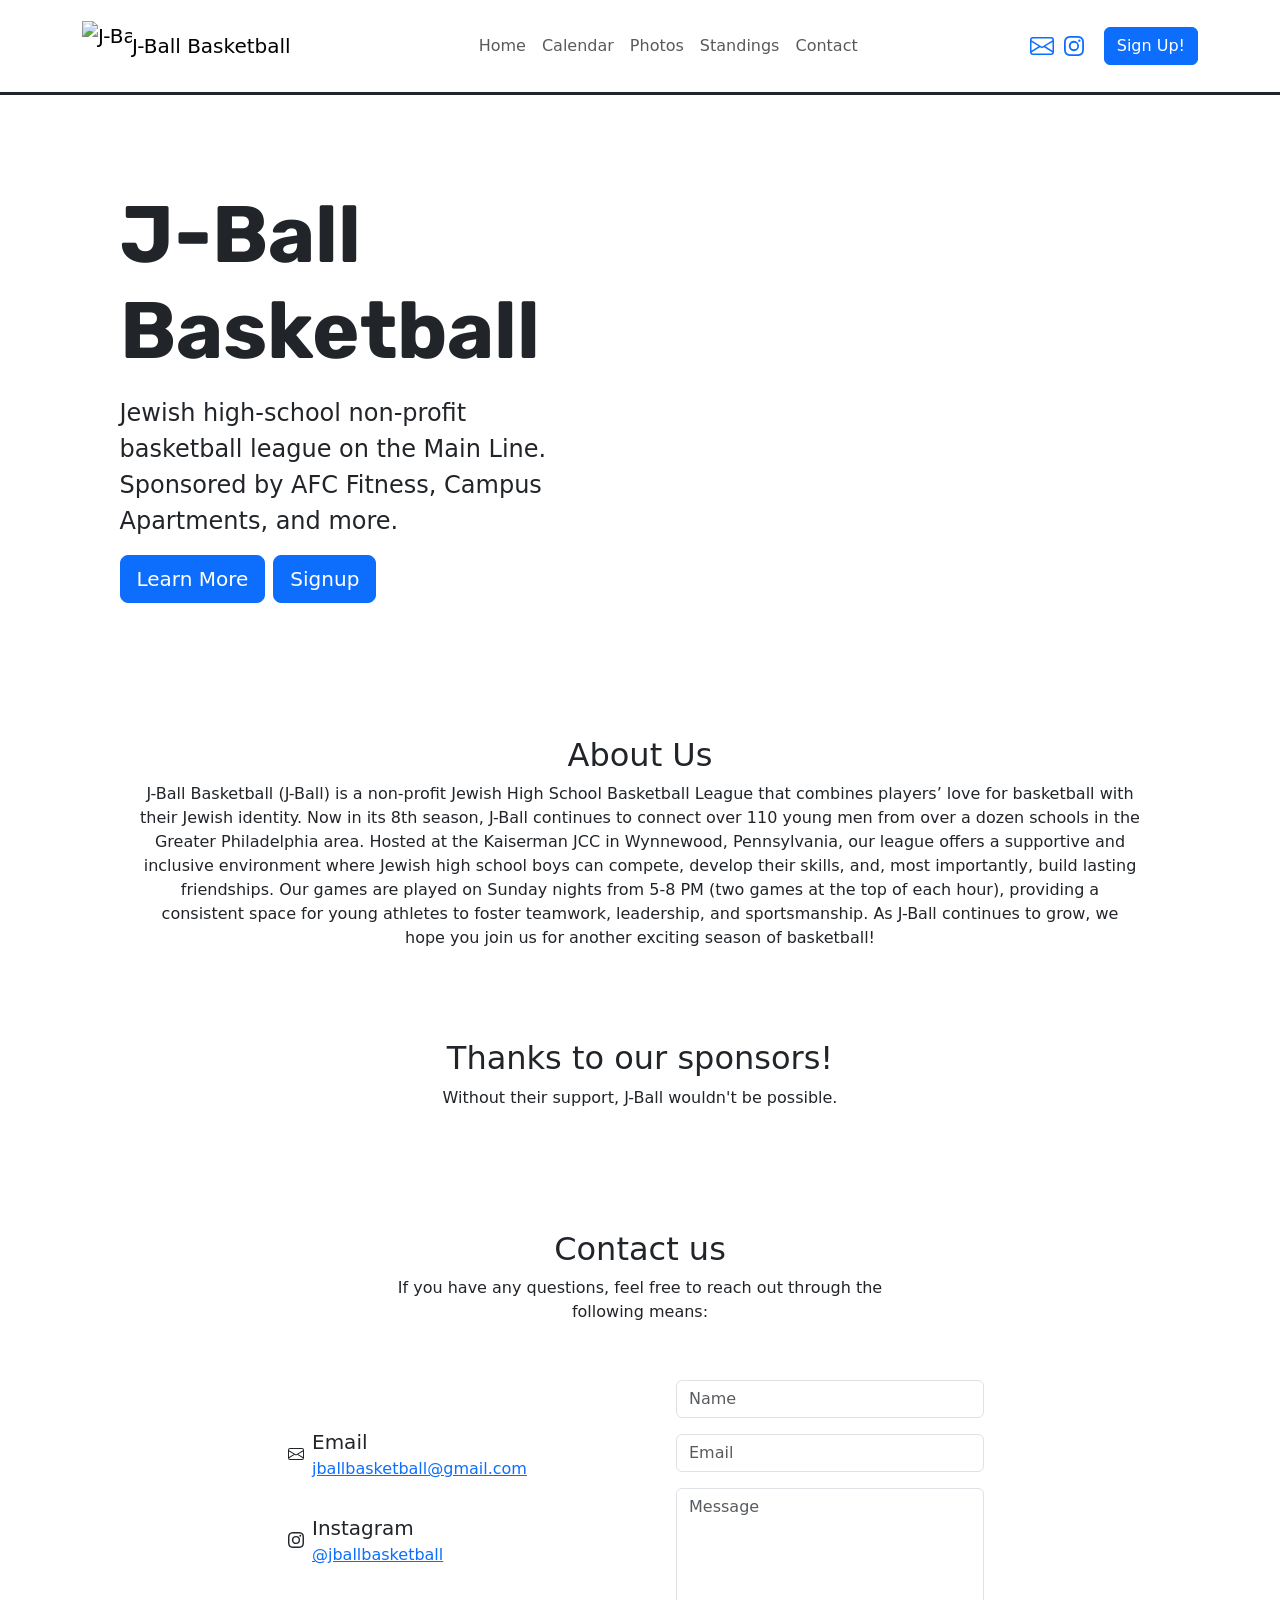
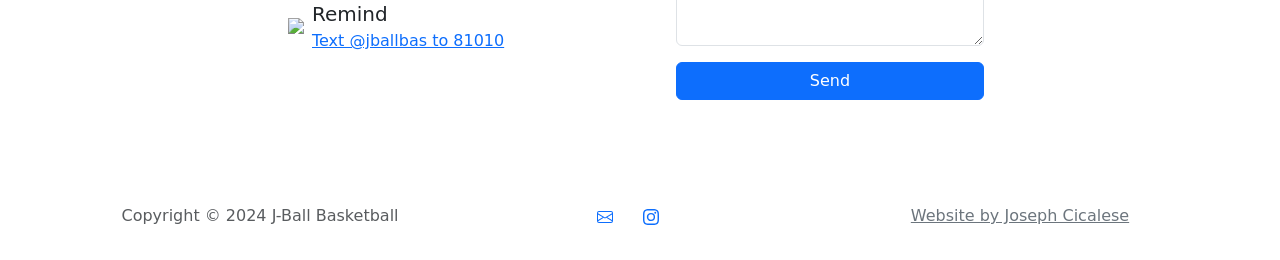
==== commit 4c8f9ad6: "Removed phone number and added remind link to contact section" ====
--- a/app/templates/index.html
+++ b/app/templates/index.html
@@ -112,15 +112,6 @@
                 <div class="col-md-6 col-lg-4 col-xl-4">
                     <div class="d-flex flex-column justify-content-center align-items-start h-100">
                         <div class="d-flex align-items-center p-3">
-                            <div class="bs-icon-md bs-icon-rounded bs-icon-primary d-flex flex-shrink-0 justify-content-center align-items-center d-inline-block bs-icon"><svg xmlns="http://www.w3.org/2000/svg" width="1em" height="1em" fill="currentColor" viewBox="0 0 16 16" class="bi bi-telephone">
-                                    <path d="M3.654 1.328a.678.678 0 0 0-1.015-.063L1.605 2.3c-.483.484-.661 1.169-.45 1.77a17.568 17.568 0 0 0 4.168 6.608 17.569 17.569 0 0 0 6.608 4.168c.601.211 1.286.033 1.77-.45l1.034-1.034a.678.678 0 0 0-.063-1.015l-2.307-1.794a.678.678 0 0 0-.58-.122l-2.19.547a1.745 1.745 0 0 1-1.657-.459L5.482 8.062a1.745 1.745 0 0 1-.46-1.657l.548-2.19a.678.678 0 0 0-.122-.58L3.654 1.328zM1.884.511a1.745 1.745 0 0 1 2.612.163L6.29 2.98c.329.423.445.974.315 1.494l-.547 2.19a.678.678 0 0 0 .178.643l2.457 2.457a.678.678 0 0 0 .644.178l2.189-.547a1.745 1.745 0 0 1 1.494.315l2.306 1.794c.829.645.905 1.87.163 2.611l-1.034 1.034c-.74.74-1.846 1.065-2.877.702a18.634 18.634 0 0 1-7.01-4.42 18.634 18.634 0 0 1-4.42-7.009c-.362-1.03-.037-2.137.703-2.877L1.885.511z"></path>
-                                </svg></div>
-                            <div class="px-2">
-                                <p class="lead mb-0">Phone</p>
-                                <p class="mb-0">+1 (610) 715-6730</p>
-                            </div>
-                        </div>
-                        <div class="d-flex align-items-center p-3">
                             <div class="bs-icon-md bs-icon-rounded bs-icon-primary d-flex flex-shrink-0 justify-content-center align-items-center d-inline-block bs-icon"><svg xmlns="http://www.w3.org/2000/svg" width="1em" height="1em" fill="currentColor" viewBox="0 0 16 16" class="bi bi-envelope">
                                     <path d="M0 4a2 2 0 0 1 2-2h12a2 2 0 0 1 2 2v8a2 2 0 0 1-2 2H2a2 2 0 0 1-2-2zm2-1a1 1 0 0 0-1 1v.217l7 4.2 7-4.2V4a1 1 0 0 0-1-1zm13 2.383-4.708 2.825L15 11.105zm-.034 6.876-5.64-3.471L8 9.583l-1.326-.795-5.64 3.47A1 1 0 0 0 2 13h12a1 1 0 0 0 .966-.741M1 11.105l4.708-2.897L1 5.383z"></path>
                                 </svg></div>
@@ -137,6 +128,14 @@
                             <div class="px-2">
                                 <p class="lead mb-0">Instagram</p><a href="https://www.instagram.com/jballbasketball/">
                                     <p class="mb-0">@jballbasketball</p>
+                                </a>
+                            </div>
+                        </div>
+                        <div class="d-flex align-items-center p-3">
+                            <div class="bs-icon-md bs-icon-rounded bs-icon-primary d-flex flex-shrink-0 justify-content-center align-items-center d-inline-block bs-icon"><img class="img-fluid" src="https://ik.imagekit.io/jballbasketball/logos/remind-symbol.svg"></div>
+                            <div class="px-2">
+                                <p class="lead mb-0">Remind</p><a href="tel:81010">
+                                    <p class="mb-0">Text&nbsp;@jballbas to 81010</p>
                                 </a>
                             </div>
                         </div>
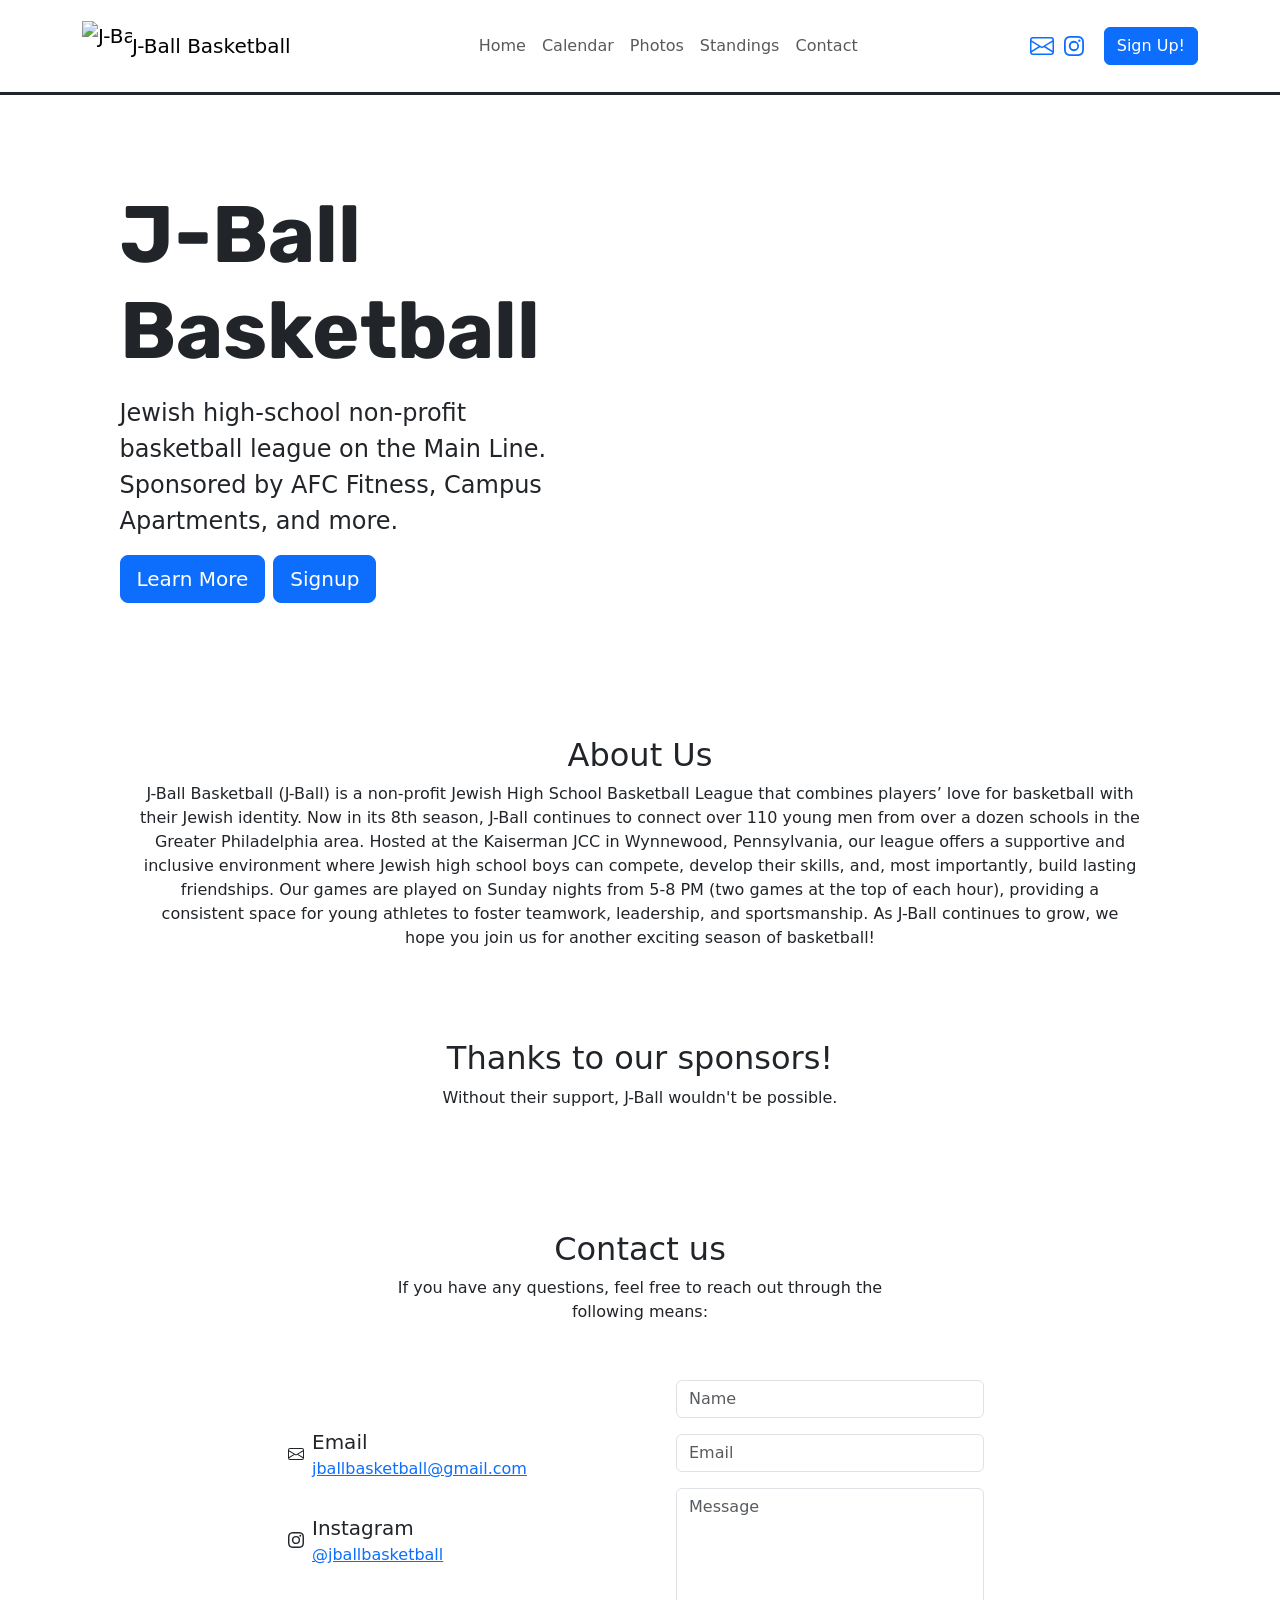
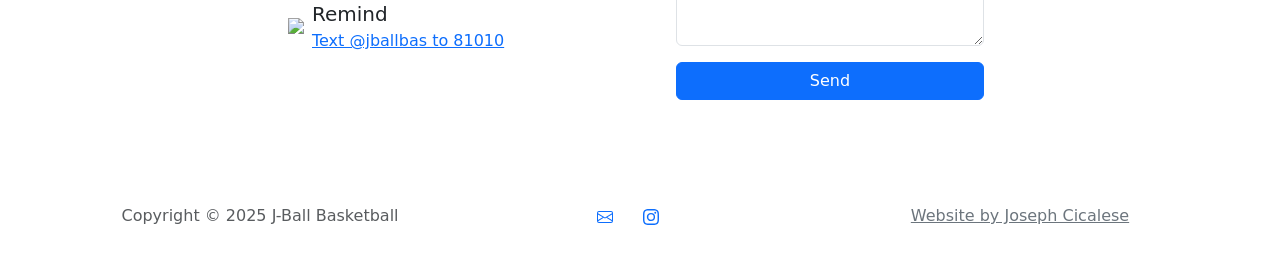
==== commit 9eb1e6c9: "Updated website after a long time. Updated python packages. Updated sign up forms & responsive behav" ====
--- a/app/templates/index.html
+++ b/app/templates/index.html
@@ -35,7 +35,7 @@
     </script>
     <link rel="icon" type="image/png" sizes="800x800" href="https://ik.imagekit.io/jballbasketball/logos/jball-logo.png">
     <link rel="icon" type="image/png" sizes="800x800" href="https://ik.imagekit.io/jballbasketball/logos/jball-logo.png">
-    <link rel="stylesheet" href="https://cdn.jsdelivr.net/npm/bootstrap@5.3.3/dist/css/bootstrap.min.css">
+    <link rel="stylesheet" href="https://cdn.jsdelivr.net/npm/bootstrap@5.3.6/dist/css/bootstrap.min.css">
     <link rel="stylesheet" href="https://fonts.googleapis.com/css?family=ABeeZee&amp;display=swap">
     <link rel="stylesheet" href="https://fonts.googleapis.com/css?family=Open+Sans&amp;display=swap">
     <link rel="stylesheet" href="https://fonts.googleapis.com/css?family=Rubik&amp;display=swap">
@@ -69,7 +69,7 @@
     </nav>
     <section>
         <div data-bss-parallax-bg="true" style="height: 600px;background-image: url(https://ik.imagekit.io/jballbasketball/pictures/home-page-photo.jpg);background-position: center;background-size: cover;">
-            <div class="container justify-content-xxl-start h-100">
+            <div class="container h-100 justify-content-xxl-start">
                 <div class="row h-100">
                     <div class="col-md-6 text-center text-md-start d-flex d-sm-flex d-md-flex justify-content-center align-items-center justify-content-md-start align-items-md-center justify-content-xl-center">
                         <div id="main-title-box" style="max-width: 511px;padding: 20px;border-radius: 33px;">
@@ -87,7 +87,7 @@
             <p>J-Ball Basketball (J-Ball) is a non-profit Jewish High School Basketball League that combines players’ love for basketball with their Jewish identity. Now in its 8th season, J-Ball continues to connect over 110 young men from over a dozen schools in the Greater Philadelphia area. Hosted at the Kaiserman JCC in Wynnewood, Pennsylvania, our league offers a supportive and inclusive environment where Jewish high school boys can compete, develop their skills, and, most importantly, build lasting friendships. Our games are played on Sunday nights from 5-8 PM (two games at the top of each hour), providing a consistent space for young athletes to foster teamwork, leadership, and sportsmanship. As J-Ball continues to grow, we hope you join us for another exciting season of basketball! </p>
         </div>
     </section>
-    <section class="photo-gallery py-4 py-xl-5">
+    <section class="py-4 py-xl-5 photo-gallery">
         <div class="container">
             <div class="row mb-3">
                 <div class="col-md-8 col-xl-6 text-center mx-auto">
@@ -110,7 +110,7 @@
             </div>
             <div class="row d-flex justify-content-center">
                 <div class="col-md-6 col-lg-4 col-xl-4">
-                    <div class="d-flex flex-column justify-content-center align-items-start h-100">
+                    <div class="d-flex h-100 flex-column justify-content-center align-items-start">
                         <div class="d-flex align-items-center p-3">
                             <div class="bs-icon-md bs-icon-rounded bs-icon-primary d-flex flex-shrink-0 justify-content-center align-items-center d-inline-block bs-icon"><svg xmlns="http://www.w3.org/2000/svg" width="1em" height="1em" fill="currentColor" viewBox="0 0 16 16" class="bi bi-envelope">
                                     <path d="M0 4a2 2 0 0 1 2-2h12a2 2 0 0 1 2 2v8a2 2 0 0 1-2 2H2a2 2 0 0 1-2-2zm2-1a1 1 0 0 0-1 1v.217l7 4.2 7-4.2V4a1 1 0 0 0-1-1zm13 2.383-4.708 2.825L15 11.105zm-.034 6.876-5.64-3.471L8 9.583l-1.326-.795-5.64 3.47A1 1 0 0 0 2 13h12a1 1 0 0 0 .966-.741M1 11.105l4.708-2.897L1 5.383z"></path>
@@ -147,7 +147,7 @@
                             <div class="mb-3"><input class="form-control" type="text" id="name-1" name="name" placeholder="Name" required=""></div>
                             <div class="mb-3"><input class="form-control" type="email" id="email-1" name="email" placeholder="Email" required=""></div>
                             <div class="mb-3"><textarea class="form-control" id="message-1" name="message" rows="6" placeholder="Message" required=""></textarea></div><input class="form-control d-none" type="text" name="form-id" placeholder="Form Type" value="contact-form-jball" readonly="">
-                            <div><button class="btn btn-primary d-block w-100" type="submit">Send </button></div>
+                            <div><button class="btn btn-primary w-100 d-block" type="submit">Send </button></div>
                         </form>
                     </div>
                 </div>
@@ -158,7 +158,7 @@
         <div class="container">
             <div class="row row-cols-1 row-cols-lg-3">
                 <div class="col">
-                    <p class="text-muted my-2">Copyright&nbsp;© 2024 J-Ball Basketball</p>
+                    <p class="text-muted my-2">Copyright&nbsp;© 2025 J-Ball Basketball</p>
                 </div>
                 <div class="col">
                     <ul class="list-inline my-2">
@@ -182,7 +182,7 @@
             </div>
         </div>
     </footer>
-    <script src="https://cdn.jsdelivr.net/npm/bootstrap@5.3.3/dist/js/bootstrap.bundle.min.js"></script>
+    <script src="https://cdn.jsdelivr.net/npm/bootstrap@5.3.6/dist/js/bootstrap.bundle.min.js"></script>
     <script src="/assets/js/script.min.js"></script>
     <script src="/assets/js/smart-forms.min.min.js"></script>
     <script src="/assets/js/index.min.js"></script>
